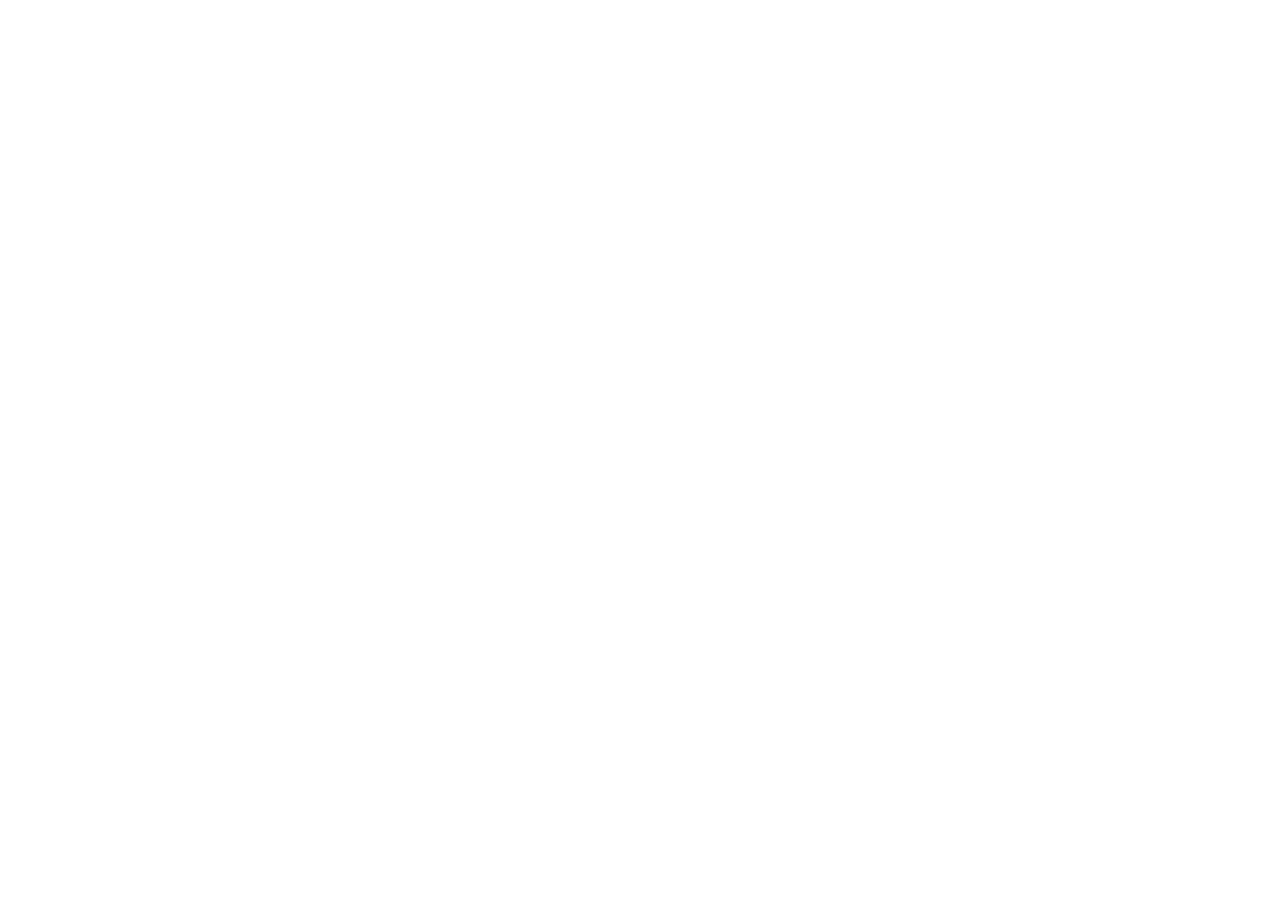
==== index.html @ 20df4575 "Bootstrap" ====
<!DOCTYPE html>
<html lang="en">

<head>
    <meta charset="UTF-8">
    <meta http-equiv="X-UA-Compatible" content="IE=edge">
    <meta name="viewport" content="width=device-width, initial-scale=1.0">
    <title>Dsmovie</title>
    <link rel="stylesheet" href="externo.css" />
    <!-- CSS only -->
    <link href="https://cdn.jsdelivr.net/npm/bootstrap@5.1.3/dist/css/bootstrap.min.css" rel="stylesheet"
        integrity="sha384-1BmE4kWBq78iYhFldvKuhfTAU6auU8tT94WrHftjDbrCEXSU1oBoqyl2QvZ6jIW3" crossorigin="anonymous">
</head>

<body>


</body>

</html>
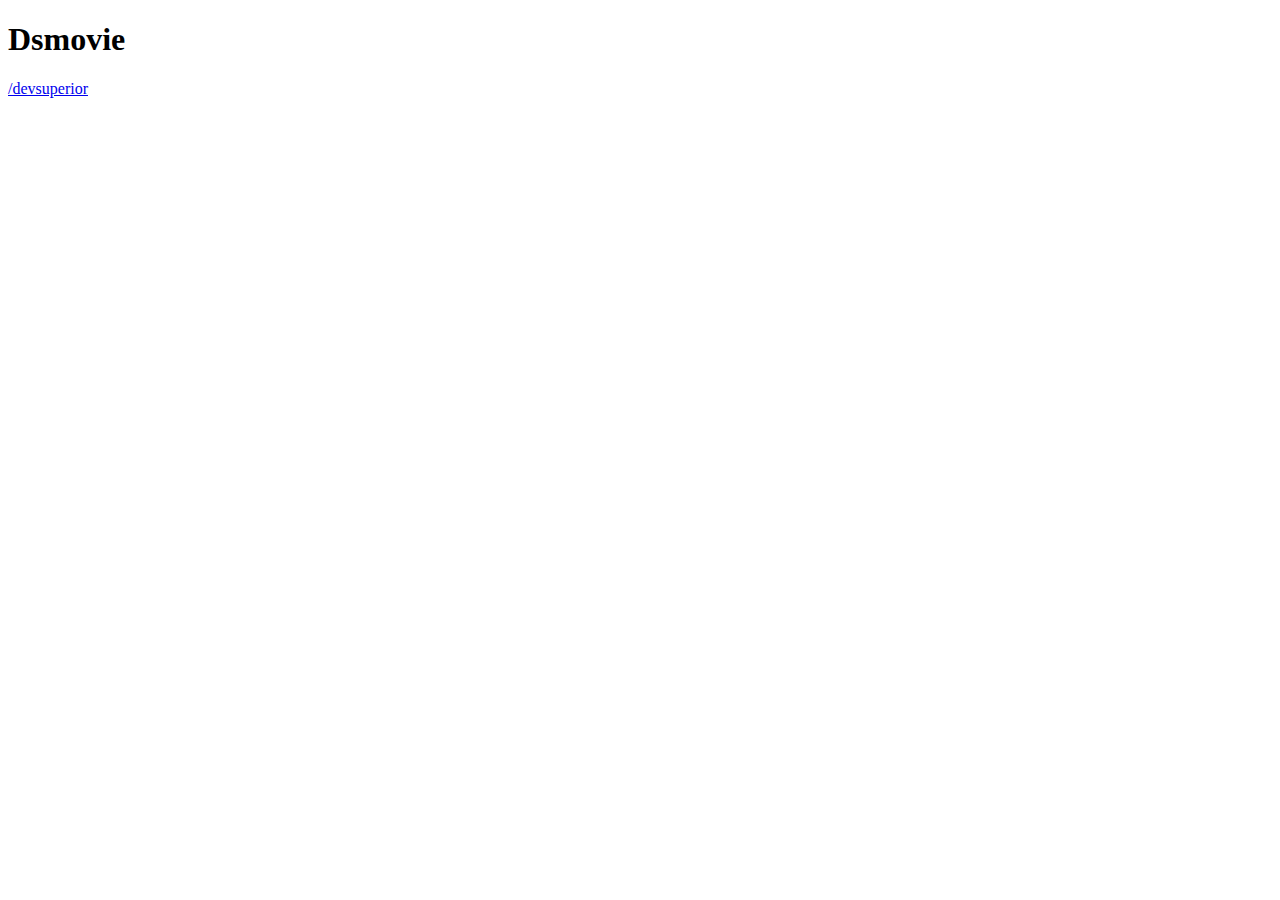
==== commit 39619ded: "Barra Superior PARTE 1" ====
--- a/index.html
+++ b/index.html
@@ -13,7 +13,12 @@
 </head>
 
 <body>
-
+<header>
+    <nav class="container">
+        <h1>Dsmovie</h1>
+        <a href="https://github.com/devsuperior">/devsuperior</a>
+    </nav>
+</header>
 
 </body>
 
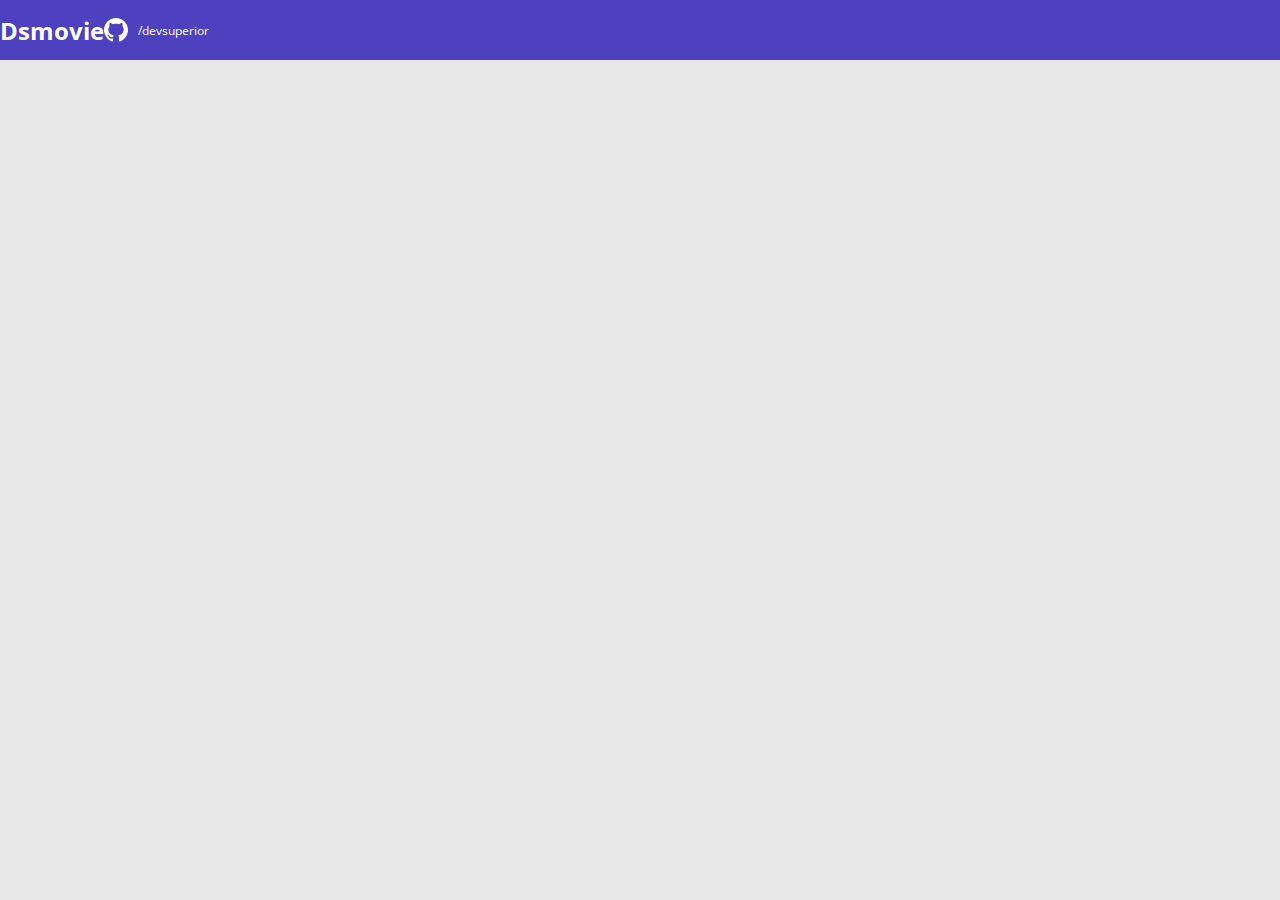
==== commit bfd6fcb5: "Barra superior PARTE 2" ====
--- a/index.html
+++ b/index.html
@@ -1,25 +1,29 @@
 <!DOCTYPE html>
 <html lang="en">
+    <head>
+        <meta charset="UTF-8" />
+        <meta http-equiv="X-UA-Compatible" content="IE=edge" />
+        <meta name="viewport" content="width=device-width, initial-scale=1.0" />
+        <title>Dsmovie</title>
+        <link rel="stylesheet" href="estilo.css" />
+        <!-- CSS only -->
+        <link
+            href="https://cdn.jsdelivr.net/npm/bootstrap@5.1.3/dist/css/bootstrap.min.css"
+            rel="stylesheet"
+            integrity="sha384-1BmE4kWBq78iYhFldvKuhfTAU6auU8tT94WrHftjDbrCEXSU1oBoqyl2QvZ6jIW3"
+            crossorigin="anonymous"
+        />
+    </head>
 
-<head>
-    <meta charset="UTF-8">
-    <meta http-equiv="X-UA-Compatible" content="IE=edge">
-    <meta name="viewport" content="width=device-width, initial-scale=1.0">
-    <title>Dsmovie</title>
-    <link rel="stylesheet" href="externo.css" />
-    <!-- CSS only -->
-    <link href="https://cdn.jsdelivr.net/npm/bootstrap@5.1.3/dist/css/bootstrap.min.css" rel="stylesheet"
-        integrity="sha384-1BmE4kWBq78iYhFldvKuhfTAU6auU8tT94WrHftjDbrCEXSU1oBoqyl2QvZ6jIW3" crossorigin="anonymous">
-</head>
-
-<body>
-<header>
-    <nav class="container">
-        <h1>Dsmovie</h1>
-        <a href="https://github.com/devsuperior">/devsuperior</a>
-    </nav>
-</header>
-
-</body>
-
-</html>+    <body>
+        <header>
+            <nav class="container">
+                <h1>Dsmovie</h1>
+                <div class="dsmovie-contact-container">
+                    <img src="img/github.svg" alt="Github"/>
+                    <a href="https://github.com/devsuperior">/devsuperior</a>
+                </div>
+            </nav>
+        </header>
+    </body>
+</html>
--- a/estilo.css
+++ b/estilo.css
@@ -0,0 +1,60 @@
+@import url("https://fonts.googleapis.com/css2?family=Open+Sans:wght@400;700&display=swap");
+
+:root {
+    --color-primary: #4d41c0;
+    --bg-gray: #e8e8e8;
+    --white: #fff;
+}
+
+* {
+    margin: 0;
+    box-sizing: border-box;
+    font-family: "Open Sans", sans-serif;
+}
+
+h1,h2,h3,h4,h5,h6 {
+    margin: 0;
+}
+
+html,
+body {
+    background-color: var(--bg-gray);
+}
+
+header {
+    background-color: var(--color-primary);
+    color: var(--white);
+    height: 60px;
+    display: flex;
+    align-items: center;
+}
+
+nav {
+    display: flex;
+    align-items: center;
+    justify-content: space-between;
+}
+
+nav h1 {
+    font-size: 24px;
+    font-weight: 700;
+}
+
+nav a {
+    font-size: 12px;
+    font-weight: 400;
+}
+a,
+a:hover {
+    text-decoration: none;
+    color: unset;
+}
+
+.dsmovie-contact-container {
+    display: flex;
+    align-items: center;
+}
+
+.dsmovie-contact-container img {
+    margin-right: 10px;
+}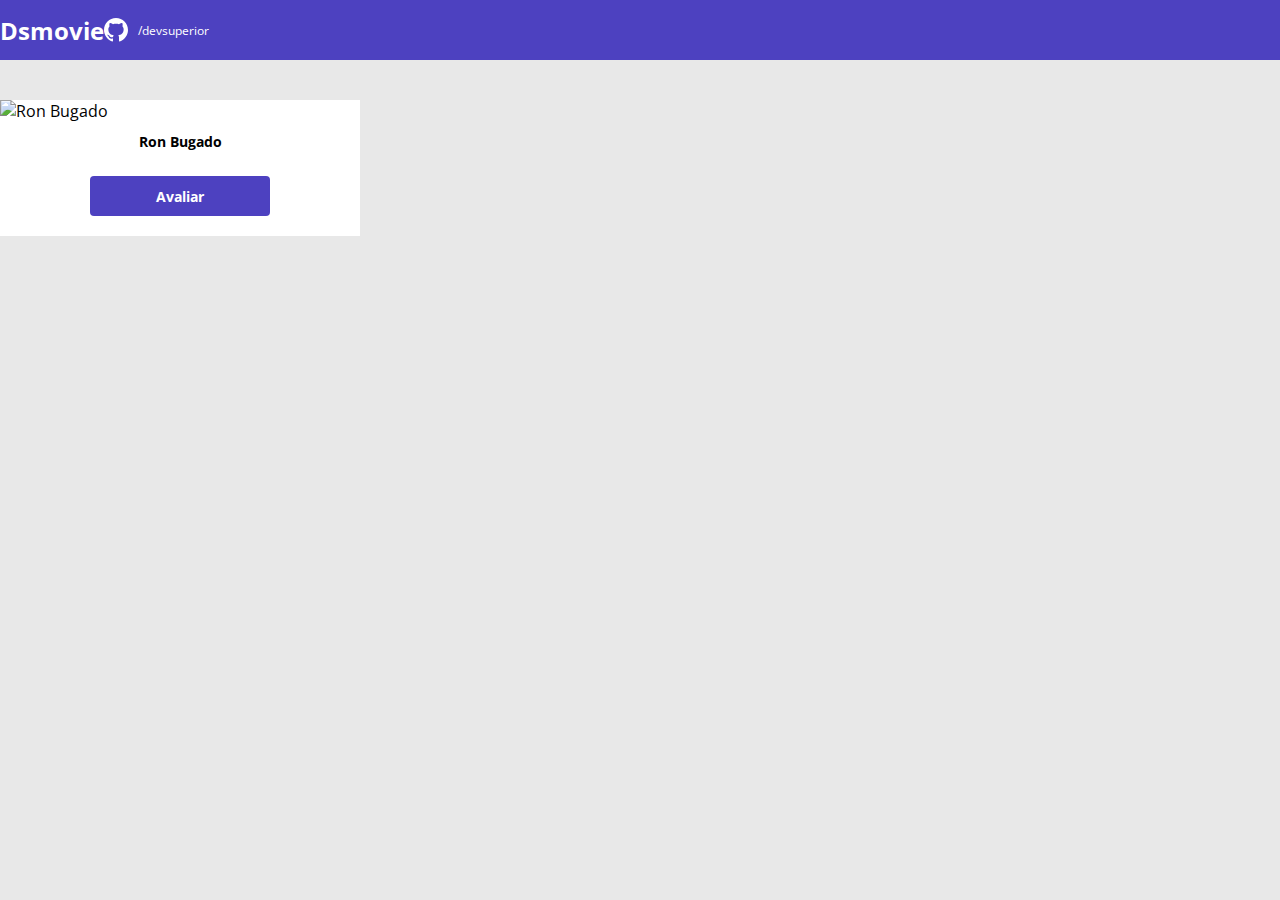
==== commit 8f1ae033: "Card de filme" ====
--- a/index.html
+++ b/index.html
@@ -20,10 +20,25 @@
             <nav class="container">
                 <h1>Dsmovie</h1>
                 <div class="dsmovie-contact-container">
-                    <img src="img/github.svg" alt="Github"/>
+                    <img src="img/github.svg" alt="Github" />
                     <a href="https://github.com/devsuperior">/devsuperior</a>
                 </div>
             </nav>
         </header>
+
+        <main>
+            <section id="dsmovie-card-list" class="container">
+                <div class="dsmovie-card">
+                    <img
+                        src="https://www.themoviedb.org/t/p/w533_and_h300_bestv2/sdL37sfUBth7mdkAolI83bXAl7L.jpg"
+                        alt="Ron Bugado"
+                    />
+                    <div class="dsmovie-card-description">
+                        <h3>Ron Bugado</h3>
+                        <a class="dsmovie-btn" href="form.html">Avaliar</a>
+                    </div>
+                </div>
+            </section>
+        </main>
     </body>
 </html>
--- a/estilo.css
+++ b/estilo.css
@@ -2,6 +2,7 @@
 
 :root {
     --color-primary: #4d41c0;
+    --text-gray: #4a4a4a;
     --bg-gray: #e8e8e8;
     --white: #fff;
 }
@@ -12,7 +13,12 @@
     font-family: "Open Sans", sans-serif;
 }
 
-h1,h2,h3,h4,h5,h6 {
+h1,
+h2,
+h3,
+h4,
+h5,
+h6 {
     margin: 0;
 }
 
@@ -57,4 +63,43 @@
 
 .dsmovie-contact-container img {
     margin-right: 10px;
+}
+
+#dsmovie-card-list {
+    padding: 40px 0;
+}
+
+.dsmovie-card {
+    width: 360px;
+    background-color: var(--white);
+}
+
+.dsmovie-card img {
+    width: 100%;
+}
+
+.dsmovie-card-description {
+    padding: 10px 0 20px 0;
+    display: flex;
+    flex-direction: column;
+    align-items: center;
+}
+
+.dsmovie-card-description h3 {
+    font-size: 14px;
+    font-weight: 700;
+    margin-bottom: 25px;
+}
+
+.dsmovie-btn, .dsmovie-btn:hover {
+    width: 180px;
+    height: 40px;
+    background-color: var(--color-primary);
+    color: var(--white);
+    font-size: 14px;
+    font-weight: 700;
+    display: flex;
+    align-items: center;
+    justify-content: center;
+    border-radius: 4px;
 }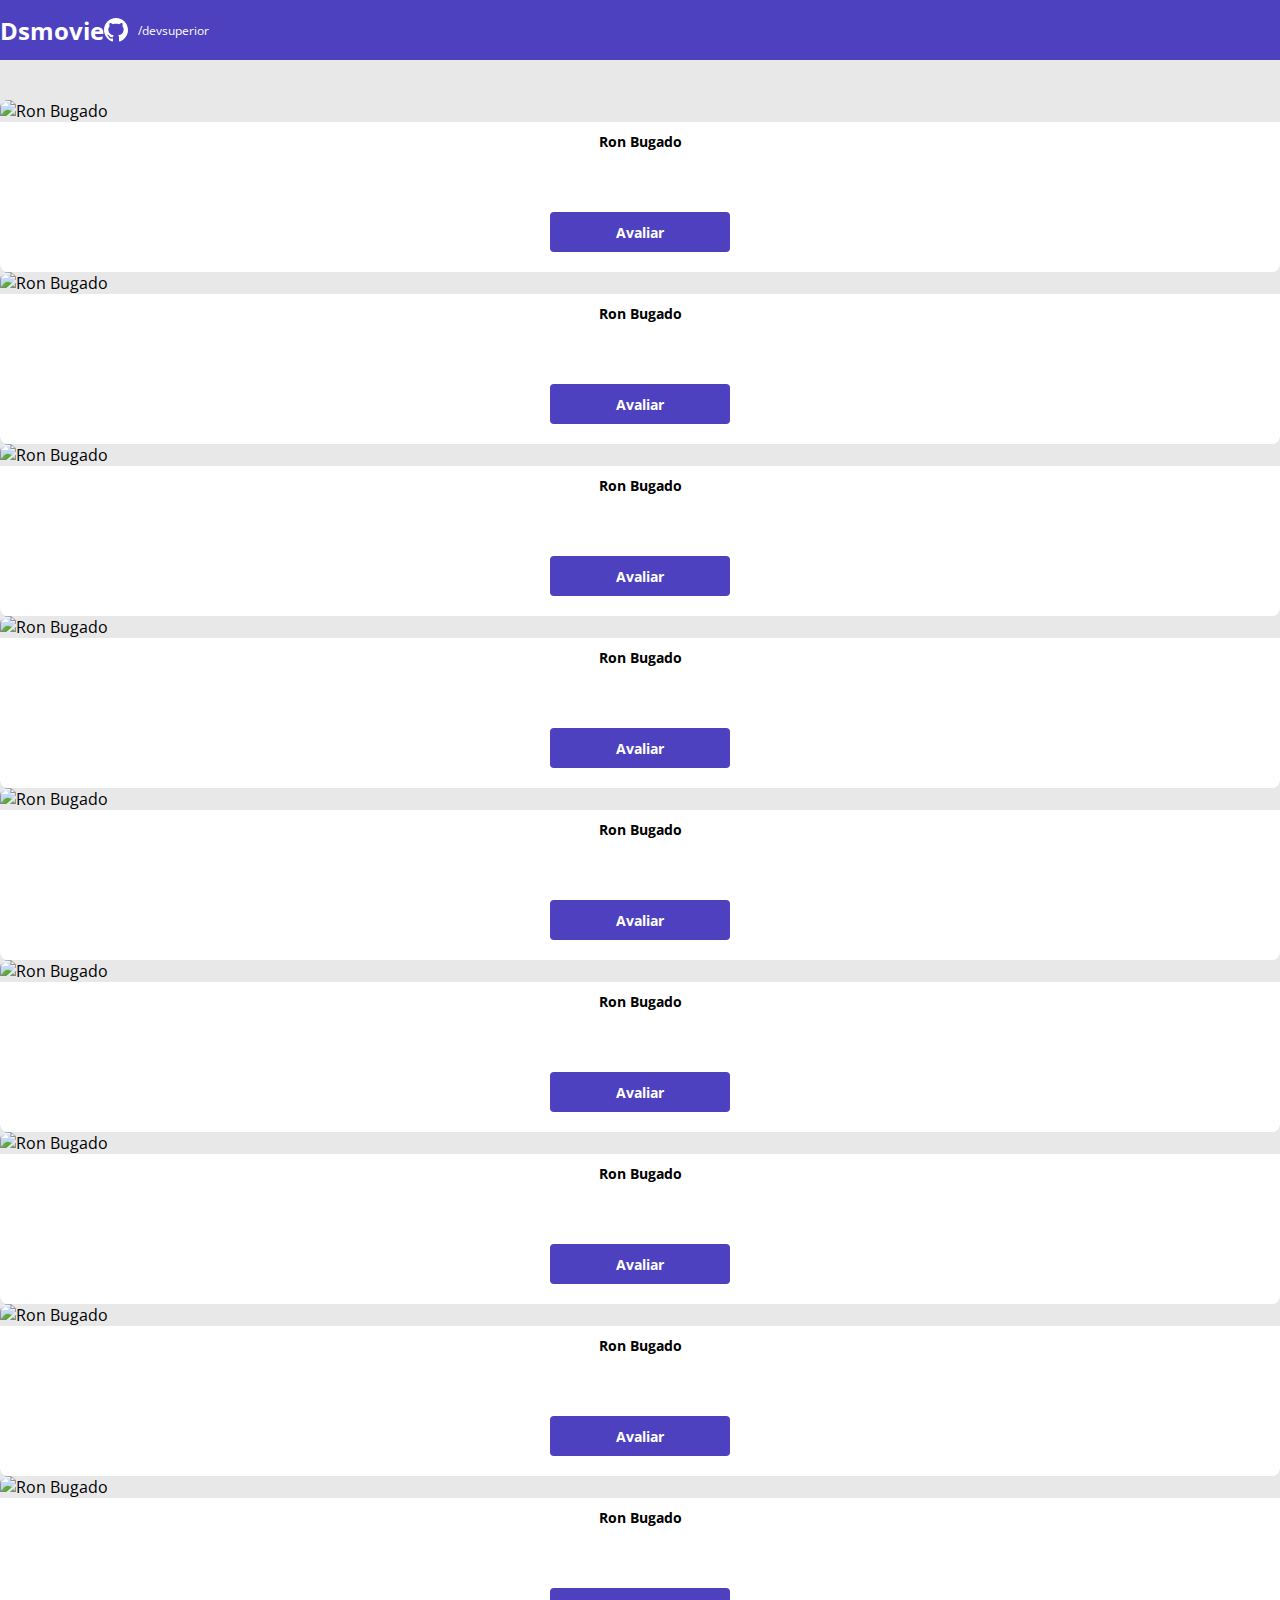
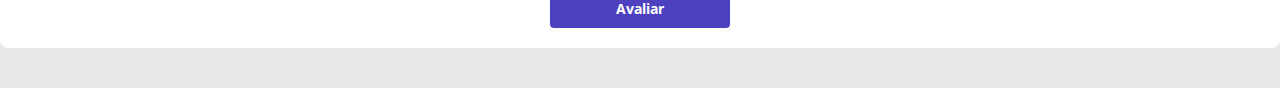
==== commit e13e3ecd: "Listagem de cards" ====
--- a/index.html
+++ b/index.html
@@ -28,14 +28,116 @@
 
         <main>
             <section id="dsmovie-card-list" class="container">
-                <div class="dsmovie-card">
-                    <img
-                        src="https://www.themoviedb.org/t/p/w533_and_h300_bestv2/sdL37sfUBth7mdkAolI83bXAl7L.jpg"
-                        alt="Ron Bugado"
-                    />
-                    <div class="dsmovie-card-description">
-                        <h3>Ron Bugado</h3>
-                        <a class="dsmovie-btn" href="form.html">Avaliar</a>
+                
+                <div class="row">
+
+                    <div class="col-sm-6 col-lg-4 col-xl-3 nb-3">
+                        <div class="dsmovie-card">
+                            <img
+                                src="https://www.themoviedb.org/t/p/w533_and_h300_bestv2/sdL37sfUBth7mdkAolI83bXAl7L.jpg"
+                                alt="Ron Bugado"
+                            />
+                            <div class="dsmovie-card-description">
+                                <h3>Ron Bugado</h3>
+                                <a class="dsmovie-btn" href="form.html">Avaliar</a>
+                            </div>
+                        </div>
+                    </div>
+                    <div class="col-sm-6 col-lg-4 col-xl-3 nb-3">
+                        <div class="dsmovie-card">
+                            <img
+                                src="https://www.themoviedb.org/t/p/w533_and_h300_bestv2/sdL37sfUBth7mdkAolI83bXAl7L.jpg"
+                                alt="Ron Bugado"
+                            />
+                            <div class="dsmovie-card-description">
+                                <h3>Ron Bugado</h3>
+                                <a class="dsmovie-btn" href="form.html">Avaliar</a>
+                            </div>
+                        </div>
+                    </div>
+                    <div class="col-sm-6 col-lg-4 col-xl-3 nb-3">
+                        <div class="dsmovie-card">
+                            <img
+                                src="https://www.themoviedb.org/t/p/w533_and_h300_bestv2/sdL37sfUBth7mdkAolI83bXAl7L.jpg"
+                                alt="Ron Bugado"
+                            />
+                            <div class="dsmovie-card-description">
+                                <h3>Ron Bugado</h3>
+                                <a class="dsmovie-btn" href="form.html">Avaliar</a>
+                            </div>
+                        </div>
+                    </div>
+                    <div class="col-sm-6 col-lg-4 col-xl-3 nb-3">
+                        <div class="dsmovie-card">
+                            <img
+                                src="https://www.themoviedb.org/t/p/w533_and_h300_bestv2/sdL37sfUBth7mdkAolI83bXAl7L.jpg"
+                                alt="Ron Bugado"
+                            />
+                            <div class="dsmovie-card-description">
+                                <h3>Ron Bugado</h3>
+                                <a class="dsmovie-btn" href="form.html">Avaliar</a>
+                            </div>
+                        </div>
+                    </div>
+                    <div class="col-sm-6 col-lg-4 col-xl-3 nb-3">
+                        <div class="dsmovie-card">
+                            <img
+                                src="https://www.themoviedb.org/t/p/w533_and_h300_bestv2/sdL37sfUBth7mdkAolI83bXAl7L.jpg"
+                                alt="Ron Bugado"
+                            />
+                            <div class="dsmovie-card-description">
+                                <h3>Ron Bugado</h3>
+                                <a class="dsmovie-btn" href="form.html">Avaliar</a>
+                            </div>
+                        </div>
+                    </div>
+                    <div class="col-sm-6 col-lg-4 col-xl-3 nb-3">
+                        <div class="dsmovie-card">
+                            <img
+                                src="https://www.themoviedb.org/t/p/w533_and_h300_bestv2/sdL37sfUBth7mdkAolI83bXAl7L.jpg"
+                                alt="Ron Bugado"
+                            />
+                            <div class="dsmovie-card-description">
+                                <h3>Ron Bugado</h3>
+                                <a class="dsmovie-btn" href="form.html">Avaliar</a>
+                            </div>
+                        </div>
+                    </div>
+                    <div class="col-sm-6 col-lg-4 col-xl-3 nb-3">
+                        <div class="dsmovie-card">
+                            <img
+                                src="https://www.themoviedb.org/t/p/w533_and_h300_bestv2/sdL37sfUBth7mdkAolI83bXAl7L.jpg"
+                                alt="Ron Bugado"
+                            />
+                            <div class="dsmovie-card-description">
+                                <h3>Ron Bugado</h3>
+                                <a class="dsmovie-btn" href="form.html">Avaliar</a>
+                            </div>
+                        </div>
+                    </div>
+                    <div class="col-sm-6 col-lg-4 col-xl-3 nb-3">
+                        <div class="dsmovie-card">
+                            <img
+                                src="https://www.themoviedb.org/t/p/w533_and_h300_bestv2/sdL37sfUBth7mdkAolI83bXAl7L.jpg"
+                                alt="Ron Bugado"
+                            />
+                            <div class="dsmovie-card-description">
+                                <h3>Ron Bugado</h3>
+                                <a class="dsmovie-btn" href="form.html">Avaliar</a>
+                            </div>
+                        </div>
+                    </div>
+                    <div class="col-sm-6 col-lg-4 col-xl-3 nb-3">
+                        <div class="dsmovie-card">
+                            <img
+                                src="https://www.themoviedb.org/t/p/w533_and_h300_bestv2/sdL37sfUBth7mdkAolI83bXAl7L.jpg"
+                                alt="Ron Bugado"
+                            />
+                            <div class="dsmovie-card-description">
+                                <h3>Ron Bugado</h3>
+                                <a class="dsmovie-btn" href="form.html">Avaliar</a>
+                            </div>
+                        </div>
                     </div>
                 </div>
             </section>
--- a/estilo.css
+++ b/estilo.css
@@ -70,25 +70,30 @@
 }
 
 .dsmovie-card {
-    width: 360px;
-    background-color: var(--white);
+    width: 100%;
 }
 
 .dsmovie-card img {
     width: 100%;
+    border-radius: 8px 8px 0 0;
 }
 
 .dsmovie-card-description {
-    padding: 10px 0 20px 0;
+    background-color: var(--white);
+    padding: 10px 20px 20px 20px;
     display: flex;
     flex-direction: column;
     align-items: center;
+    justify-content: space-between;
+    border-radius: 0 0 8px 8px;
+    min-height: 150px;
 }
 
 .dsmovie-card-description h3 {
     font-size: 14px;
     font-weight: 700;
     margin-bottom: 25px;
+    text-align: center;
 }
 
 .dsmovie-btn, .dsmovie-btn:hover {
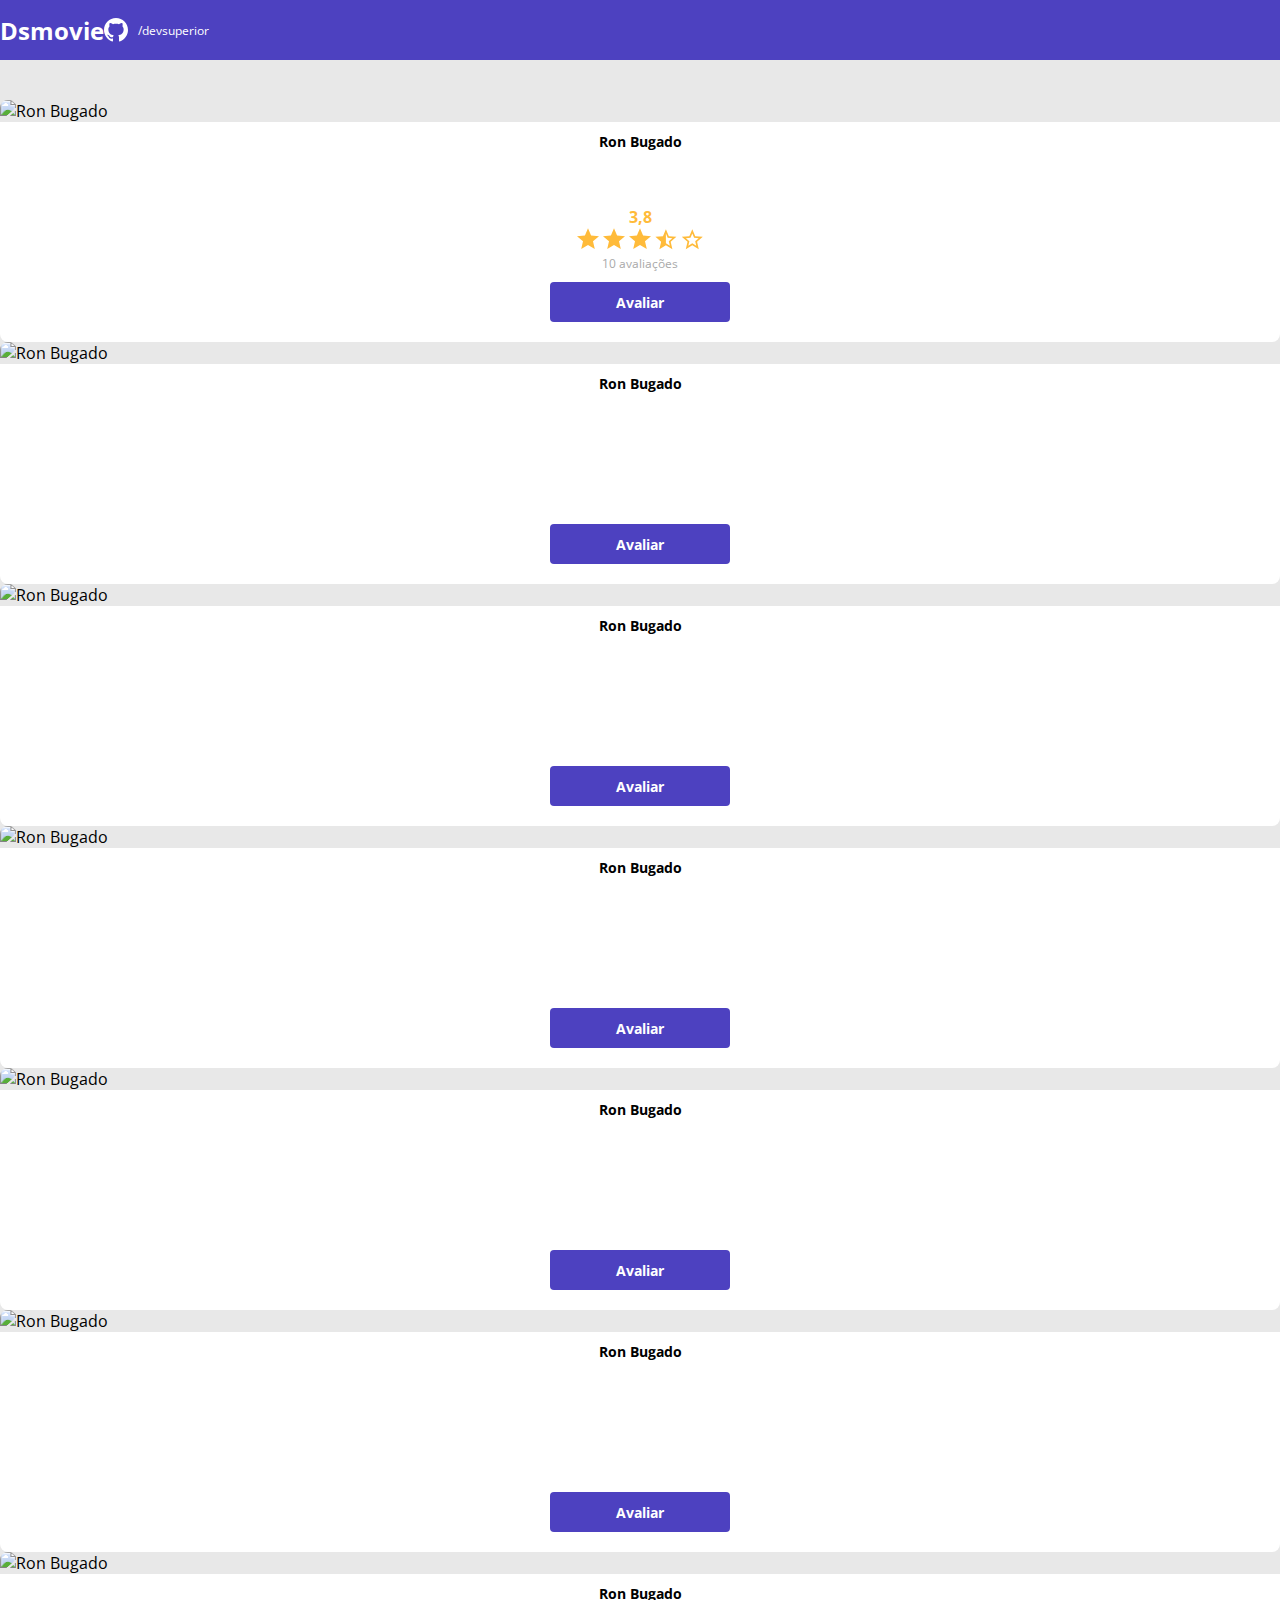
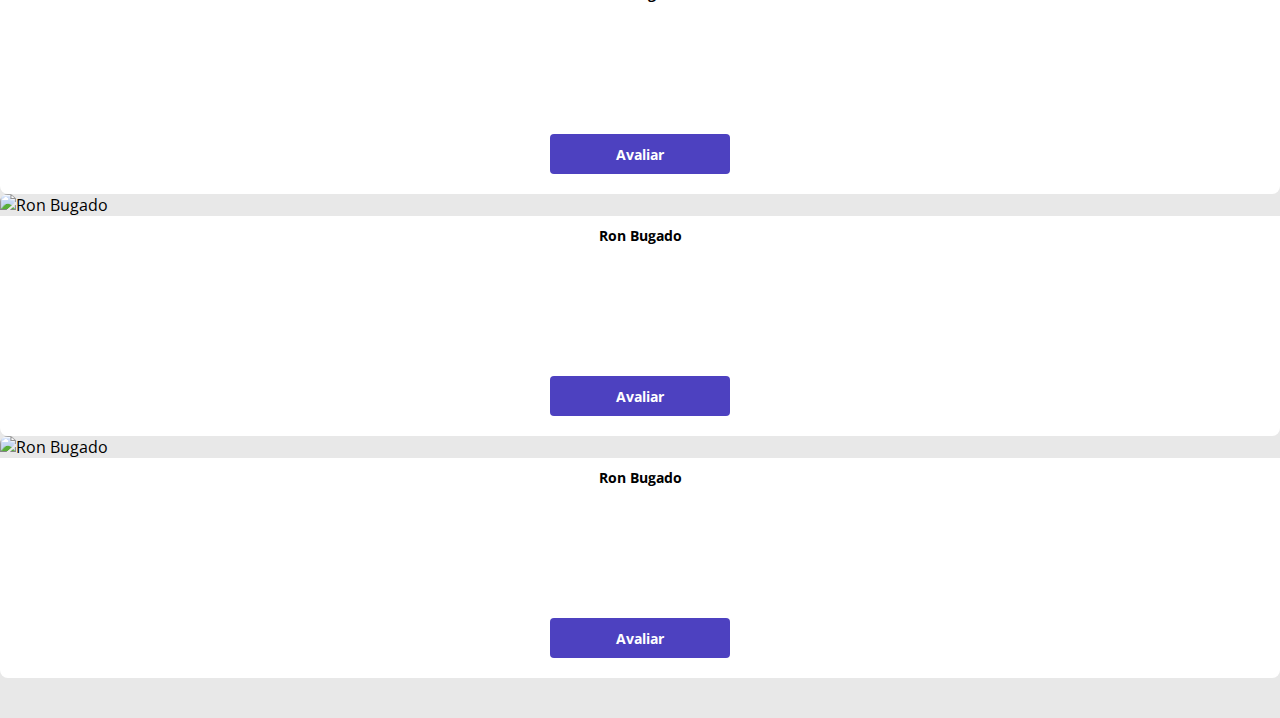
==== commit aa3ca403: "Avaliação com estrelas" ====
--- a/index.html
+++ b/index.html
@@ -28,9 +28,7 @@
 
         <main>
             <section id="dsmovie-card-list" class="container">
-                
                 <div class="row">
-
                     <div class="col-sm-6 col-lg-4 col-xl-3 nb-3">
                         <div class="dsmovie-card">
                             <img
@@ -39,7 +37,20 @@
                             />
                             <div class="dsmovie-card-description">
                                 <h3>Ron Bugado</h3>
-                                <a class="dsmovie-btn" href="form.html">Avaliar</a>
+                                <div class="dsmovie-card-description-bottom">
+                                    <h4>3,8</h4>
+                                    <div>
+                                        <img src="img/star-full.svg" alt="star">
+                                        <img src="img/star-full.svg" alt="star">
+                                        <img src="img/star-full.svg" alt="star">
+                                        <img src="img/star-half.svg" alt="star">
+                                        <img src="img/star-empty.svg" alt="star">
+                                    </div>
+                                    <p>10 avaliações</p>
+                                    <a class="dsmovie-btn" href="form.html"
+                                        >Avaliar</a
+                                    >
+                                </div>
                             </div>
                         </div>
                     </div>
@@ -51,7 +62,9 @@
                             />
                             <div class="dsmovie-card-description">
                                 <h3>Ron Bugado</h3>
-                                <a class="dsmovie-btn" href="form.html">Avaliar</a>
+                                <a class="dsmovie-btn" href="form.html"
+                                    >Avaliar</a
+                                >
                             </div>
                         </div>
                     </div>
@@ -63,7 +76,9 @@
                             />
                             <div class="dsmovie-card-description">
                                 <h3>Ron Bugado</h3>
-                                <a class="dsmovie-btn" href="form.html">Avaliar</a>
+                                <a class="dsmovie-btn" href="form.html"
+                                    >Avaliar</a
+                                >
                             </div>
                         </div>
                     </div>
@@ -75,7 +90,9 @@
                             />
                             <div class="dsmovie-card-description">
                                 <h3>Ron Bugado</h3>
-                                <a class="dsmovie-btn" href="form.html">Avaliar</a>
+                                <a class="dsmovie-btn" href="form.html"
+                                    >Avaliar</a
+                                >
                             </div>
                         </div>
                     </div>
@@ -87,7 +104,9 @@
                             />
                             <div class="dsmovie-card-description">
                                 <h3>Ron Bugado</h3>
-                                <a class="dsmovie-btn" href="form.html">Avaliar</a>
+                                <a class="dsmovie-btn" href="form.html"
+                                    >Avaliar</a
+                                >
                             </div>
                         </div>
                     </div>
@@ -99,7 +118,9 @@
                             />
                             <div class="dsmovie-card-description">
                                 <h3>Ron Bugado</h3>
-                                <a class="dsmovie-btn" href="form.html">Avaliar</a>
+                                <a class="dsmovie-btn" href="form.html"
+                                    >Avaliar</a
+                                >
                             </div>
                         </div>
                     </div>
@@ -111,7 +132,9 @@
                             />
                             <div class="dsmovie-card-description">
                                 <h3>Ron Bugado</h3>
-                                <a class="dsmovie-btn" href="form.html">Avaliar</a>
+                                <a class="dsmovie-btn" href="form.html"
+                                    >Avaliar</a
+                                >
                             </div>
                         </div>
                     </div>
@@ -123,7 +146,9 @@
                             />
                             <div class="dsmovie-card-description">
                                 <h3>Ron Bugado</h3>
-                                <a class="dsmovie-btn" href="form.html">Avaliar</a>
+                                <a class="dsmovie-btn" href="form.html"
+                                    >Avaliar</a
+                                >
                             </div>
                         </div>
                     </div>
@@ -135,7 +160,9 @@
                             />
                             <div class="dsmovie-card-description">
                                 <h3>Ron Bugado</h3>
-                                <a class="dsmovie-btn" href="form.html">Avaliar</a>
+                                <a class="dsmovie-btn" href="form.html"
+                                    >Avaliar</a
+                                >
                             </div>
                         </div>
                     </div>
--- a/estilo.css
+++ b/estilo.css
@@ -5,6 +5,8 @@
     --text-gray: #4a4a4a;
     --bg-gray: #e8e8e8;
     --white: #fff;
+    --text-light-gray:#aaa;
+    --star-yellow: #FFBB3A
 }
 
 * {
@@ -50,6 +52,7 @@
     font-size: 12px;
     font-weight: 400;
 }
+
 a,
 a:hover {
     text-decoration: none;
@@ -86,7 +89,7 @@
     align-items: center;
     justify-content: space-between;
     border-radius: 0 0 8px 8px;
-    min-height: 150px;
+    height: 220px;
 }
 
 .dsmovie-card-description h3 {
@@ -94,6 +97,29 @@
     font-weight: 700;
     margin-bottom: 25px;
     text-align: center;
+}
+
+.dsmovie-card-description-bottom {
+    display: flex;
+    flex-direction: column;
+    align-items: center;
+}
+
+.dsmovie-card-description-bottom h4 {
+    font-size: 16px;
+    font-weight:700;
+    color: var(--star-yellow);
+}
+
+.dsmovie-card-description-bottom img {
+    width: 22px;
+}
+
+.dsmovie-card-description-bottom p {
+    font-size: 12px;
+    font-weight: 400;
+    color: var(--text-light-gray);
+    margin-bottom: 10px;
 }
 
 .dsmovie-btn, .dsmovie-btn:hover {
@@ -107,4 +133,46 @@
     align-items: center;
     justify-content: center;
     border-radius: 4px;
+    border: 0;
+}
+
+.dsmovie-form-container {
+    padding: 40px 0;
+    max-width: 480px;
+}
+
+.dsmovie-form-description {
+    background-color: var(--white);
+    padding: 20px;
+    display: flex;
+    flex-direction: column;
+    align-items: center;
+    border-radius:  0 0 8px 8px;
+}
+
+.dsmovie-form {
+    width: 100%;
+}
+
+.dsmovie-form-description h3 {
+font: size 13px;
+font-weight: 700;
+margin-bottom: 20px;
+}
+
+.dsmovie-form-group {
+    margin-bottom: 20px;
+}
+
+.dsmovie-form-group label {
+    font-size: 12px;
+    color: var(--text-light-gray);
+}
+
+.dsmovie-form-btn-container {
+height: 100px;
+display: flex;
+flex-direction: column;
+align-items: center;
+justify-content: space-between;
 }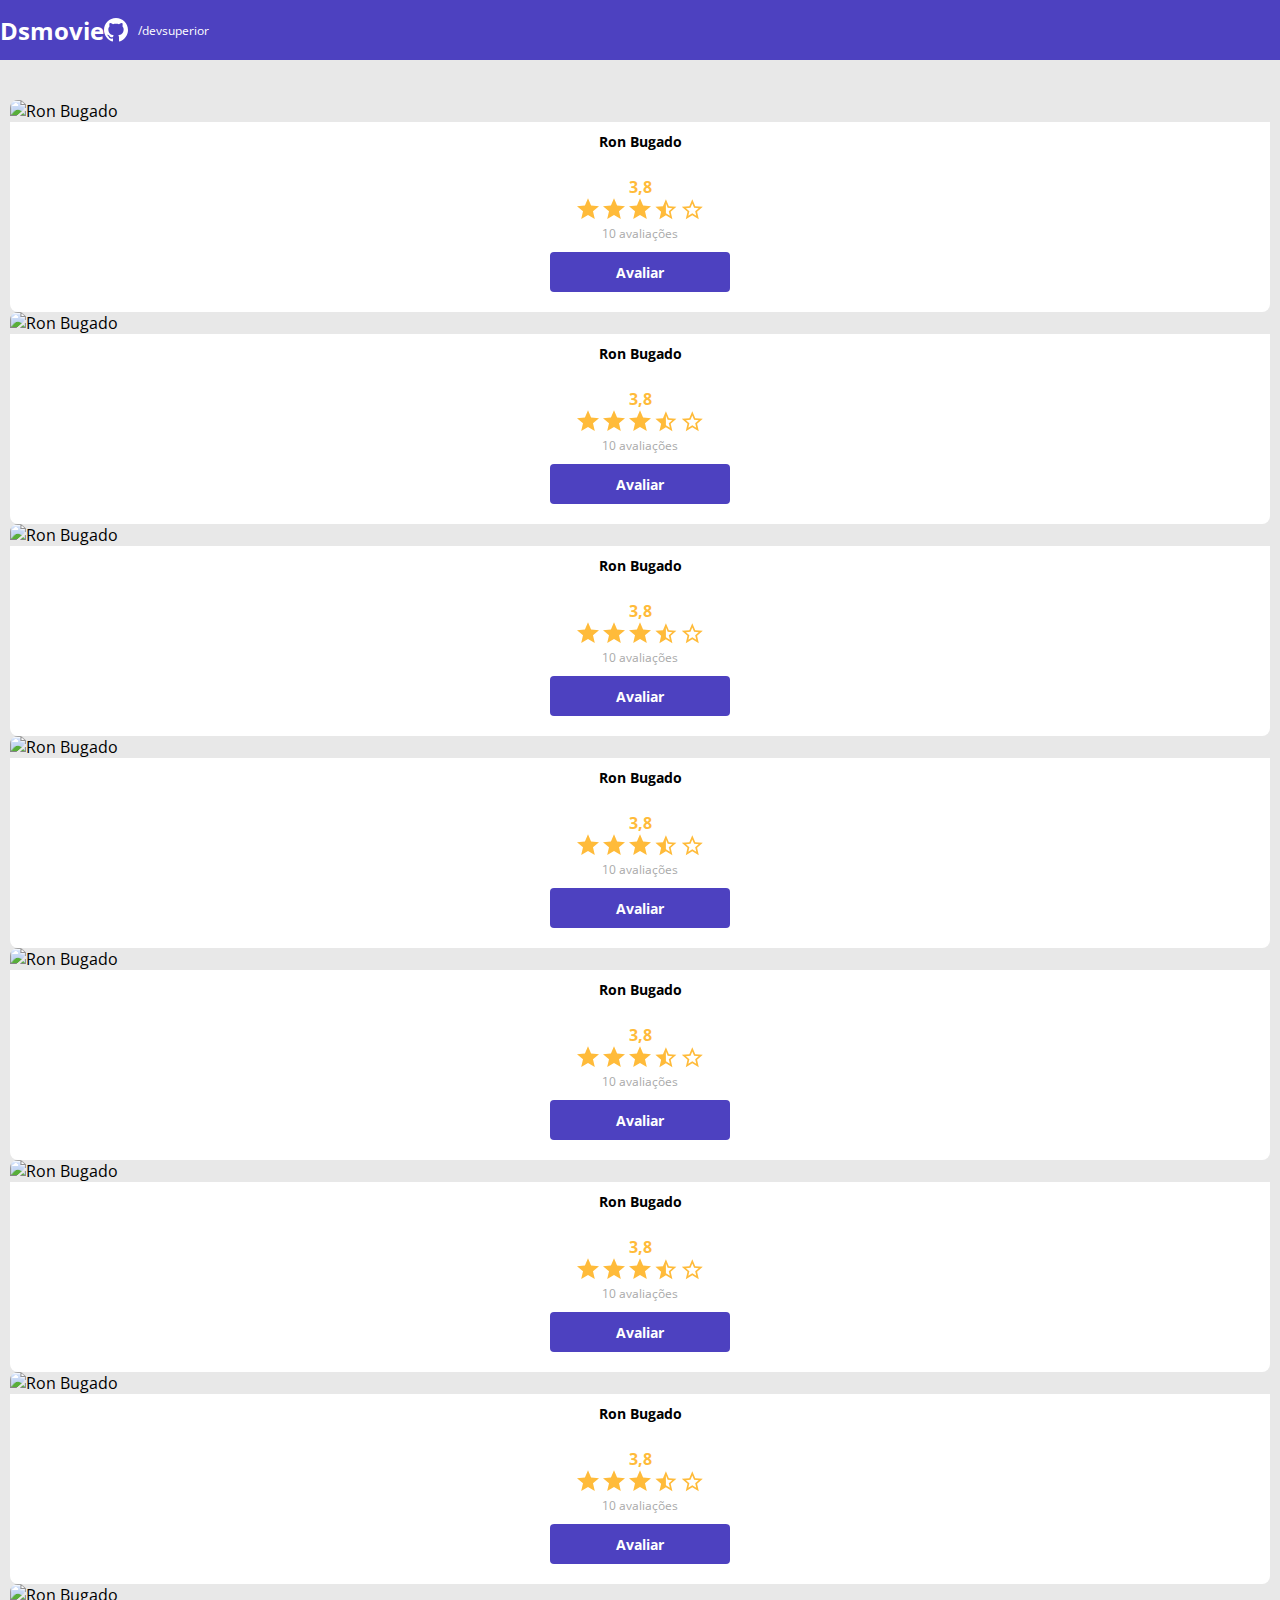
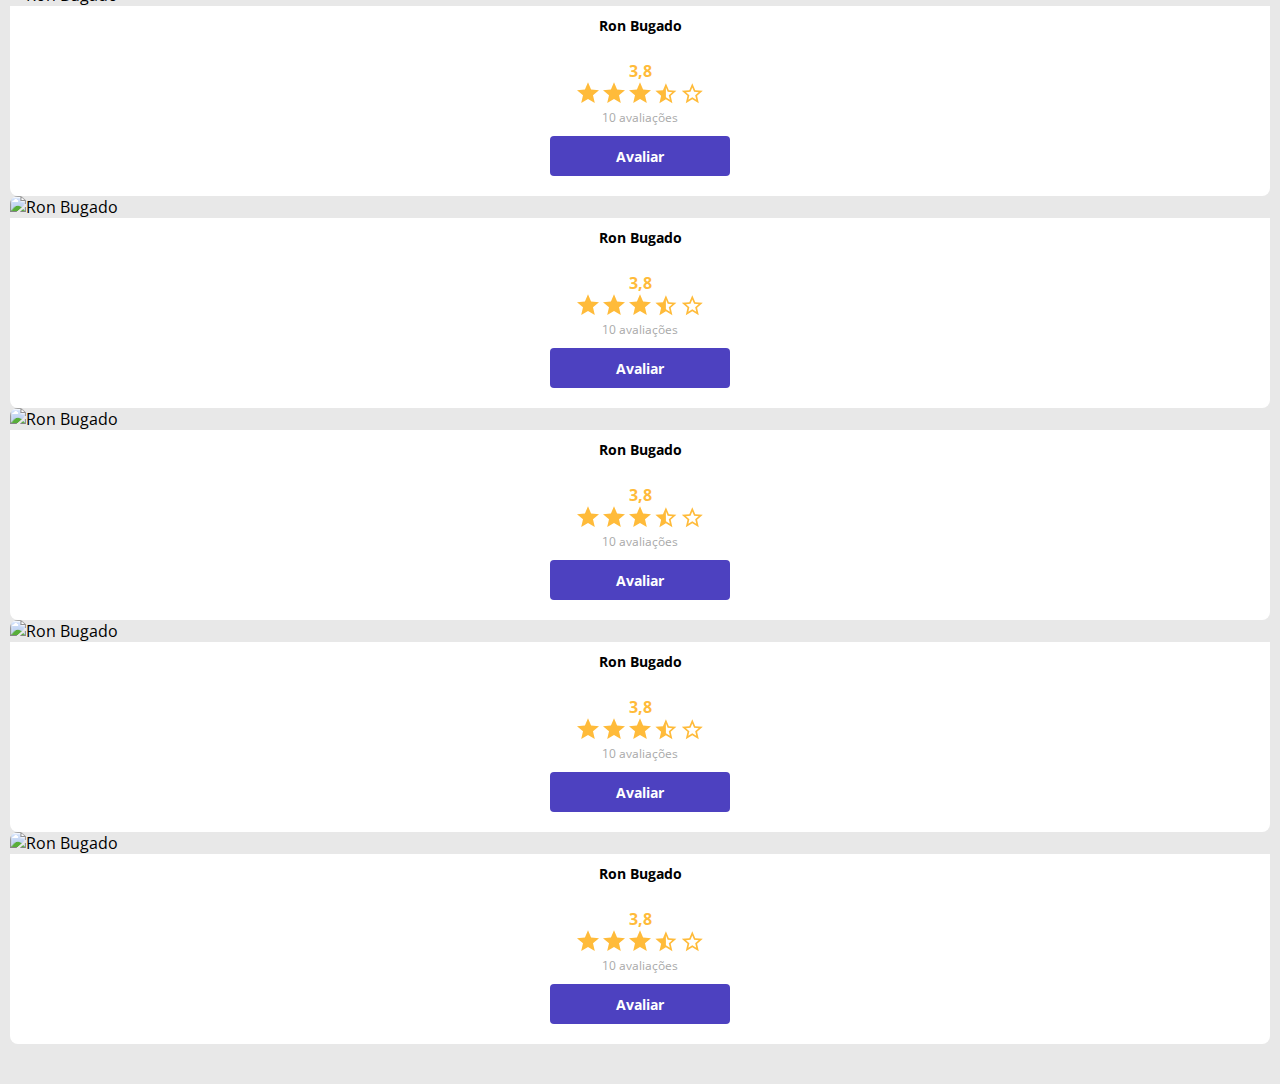
==== commit 0f558079: "Polimento da listagem" ====
--- a/index.html
+++ b/index.html
@@ -62,107 +62,260 @@
                             />
                             <div class="dsmovie-card-description">
                                 <h3>Ron Bugado</h3>
-                                <a class="dsmovie-btn" href="form.html"
-                                    >Avaliar</a
-                                >
-                            </div>
-                        </div>
-                    </div>
-                    <div class="col-sm-6 col-lg-4 col-xl-3 nb-3">
-                        <div class="dsmovie-card">
-                            <img
-                                src="https://www.themoviedb.org/t/p/w533_and_h300_bestv2/sdL37sfUBth7mdkAolI83bXAl7L.jpg"
-                                alt="Ron Bugado"
-                            />
-                            <div class="dsmovie-card-description">
-                                <h3>Ron Bugado</h3>
-                                <a class="dsmovie-btn" href="form.html"
-                                    >Avaliar</a
-                                >
-                            </div>
-                        </div>
-                    </div>
-                    <div class="col-sm-6 col-lg-4 col-xl-3 nb-3">
-                        <div class="dsmovie-card">
-                            <img
-                                src="https://www.themoviedb.org/t/p/w533_and_h300_bestv2/sdL37sfUBth7mdkAolI83bXAl7L.jpg"
-                                alt="Ron Bugado"
-                            />
-                            <div class="dsmovie-card-description">
-                                <h3>Ron Bugado</h3>
-                                <a class="dsmovie-btn" href="form.html"
-                                    >Avaliar</a
-                                >
-                            </div>
-                        </div>
-                    </div>
-                    <div class="col-sm-6 col-lg-4 col-xl-3 nb-3">
-                        <div class="dsmovie-card">
-                            <img
-                                src="https://www.themoviedb.org/t/p/w533_and_h300_bestv2/sdL37sfUBth7mdkAolI83bXAl7L.jpg"
-                                alt="Ron Bugado"
-                            />
-                            <div class="dsmovie-card-description">
-                                <h3>Ron Bugado</h3>
-                                <a class="dsmovie-btn" href="form.html"
-                                    >Avaliar</a
-                                >
-                            </div>
-                        </div>
-                    </div>
-                    <div class="col-sm-6 col-lg-4 col-xl-3 nb-3">
-                        <div class="dsmovie-card">
-                            <img
-                                src="https://www.themoviedb.org/t/p/w533_and_h300_bestv2/sdL37sfUBth7mdkAolI83bXAl7L.jpg"
-                                alt="Ron Bugado"
-                            />
-                            <div class="dsmovie-card-description">
-                                <h3>Ron Bugado</h3>
-                                <a class="dsmovie-btn" href="form.html"
-                                    >Avaliar</a
-                                >
-                            </div>
-                        </div>
-                    </div>
-                    <div class="col-sm-6 col-lg-4 col-xl-3 nb-3">
-                        <div class="dsmovie-card">
-                            <img
-                                src="https://www.themoviedb.org/t/p/w533_and_h300_bestv2/sdL37sfUBth7mdkAolI83bXAl7L.jpg"
-                                alt="Ron Bugado"
-                            />
-                            <div class="dsmovie-card-description">
-                                <h3>Ron Bugado</h3>
-                                <a class="dsmovie-btn" href="form.html"
-                                    >Avaliar</a
-                                >
-                            </div>
-                        </div>
-                    </div>
-                    <div class="col-sm-6 col-lg-4 col-xl-3 nb-3">
-                        <div class="dsmovie-card">
-                            <img
-                                src="https://www.themoviedb.org/t/p/w533_and_h300_bestv2/sdL37sfUBth7mdkAolI83bXAl7L.jpg"
-                                alt="Ron Bugado"
-                            />
-                            <div class="dsmovie-card-description">
-                                <h3>Ron Bugado</h3>
-                                <a class="dsmovie-btn" href="form.html"
-                                    >Avaliar</a
-                                >
-                            </div>
-                        </div>
-                    </div>
-                    <div class="col-sm-6 col-lg-4 col-xl-3 nb-3">
-                        <div class="dsmovie-card">
-                            <img
-                                src="https://www.themoviedb.org/t/p/w533_and_h300_bestv2/sdL37sfUBth7mdkAolI83bXAl7L.jpg"
-                                alt="Ron Bugado"
-                            />
-                            <div class="dsmovie-card-description">
-                                <h3>Ron Bugado</h3>
-                                <a class="dsmovie-btn" href="form.html"
-                                    >Avaliar</a
-                                >
+                                <div class="dsmovie-card-description-bottom">
+                                    <h4>3,8</h4>
+                                    <div>
+                                        <img src="img/star-full.svg" alt="star">
+                                        <img src="img/star-full.svg" alt="star">
+                                        <img src="img/star-full.svg" alt="star">
+                                        <img src="img/star-half.svg" alt="star">
+                                        <img src="img/star-empty.svg" alt="star">
+                                    </div>
+                                    <p>10 avaliações</p>
+                                    <a class="dsmovie-btn" href="form.html"
+                                        >Avaliar</a
+                                    >
+                                </div>
+                            </div>
+                        </div>
+                    </div><div class="col-sm-6 col-lg-4 col-xl-3 nb-3">
+                        <div class="dsmovie-card">
+                            <img
+                                src="https://www.themoviedb.org/t/p/w533_and_h300_bestv2/sdL37sfUBth7mdkAolI83bXAl7L.jpg"
+                                alt="Ron Bugado"
+                            />
+                            <div class="dsmovie-card-description">
+                                <h3>Ron Bugado</h3>
+                                <div class="dsmovie-card-description-bottom">
+                                    <h4>3,8</h4>
+                                    <div>
+                                        <img src="img/star-full.svg" alt="star">
+                                        <img src="img/star-full.svg" alt="star">
+                                        <img src="img/star-full.svg" alt="star">
+                                        <img src="img/star-half.svg" alt="star">
+                                        <img src="img/star-empty.svg" alt="star">
+                                    </div>
+                                    <p>10 avaliações</p>
+                                    <a class="dsmovie-btn" href="form.html"
+                                        >Avaliar</a
+                                    >
+                                </div>
+                            </div>
+                        </div>
+                    </div><div class="col-sm-6 col-lg-4 col-xl-3 nb-3">
+                        <div class="dsmovie-card">
+                            <img
+                                src="https://www.themoviedb.org/t/p/w533_and_h300_bestv2/sdL37sfUBth7mdkAolI83bXAl7L.jpg"
+                                alt="Ron Bugado"
+                            />
+                            <div class="dsmovie-card-description">
+                                <h3>Ron Bugado</h3>
+                                <div class="dsmovie-card-description-bottom">
+                                    <h4>3,8</h4>
+                                    <div>
+                                        <img src="img/star-full.svg" alt="star">
+                                        <img src="img/star-full.svg" alt="star">
+                                        <img src="img/star-full.svg" alt="star">
+                                        <img src="img/star-half.svg" alt="star">
+                                        <img src="img/star-empty.svg" alt="star">
+                                    </div>
+                                    <p>10 avaliações</p>
+                                    <a class="dsmovie-btn" href="form.html"
+                                        >Avaliar</a
+                                    >
+                                </div>
+                            </div>
+                        </div>
+                    </div><div class="col-sm-6 col-lg-4 col-xl-3 nb-3">
+                        <div class="dsmovie-card">
+                            <img
+                                src="https://www.themoviedb.org/t/p/w533_and_h300_bestv2/sdL37sfUBth7mdkAolI83bXAl7L.jpg"
+                                alt="Ron Bugado"
+                            />
+                            <div class="dsmovie-card-description">
+                                <h3>Ron Bugado</h3>
+                                <div class="dsmovie-card-description-bottom">
+                                    <h4>3,8</h4>
+                                    <div>
+                                        <img src="img/star-full.svg" alt="star">
+                                        <img src="img/star-full.svg" alt="star">
+                                        <img src="img/star-full.svg" alt="star">
+                                        <img src="img/star-half.svg" alt="star">
+                                        <img src="img/star-empty.svg" alt="star">
+                                    </div>
+                                    <p>10 avaliações</p>
+                                    <a class="dsmovie-btn" href="form.html"
+                                        >Avaliar</a
+                                    >
+                                </div>
+                            </div>
+                        </div>
+                    </div><div class="col-sm-6 col-lg-4 col-xl-3 nb-3">
+                        <div class="dsmovie-card">
+                            <img
+                                src="https://www.themoviedb.org/t/p/w533_and_h300_bestv2/sdL37sfUBth7mdkAolI83bXAl7L.jpg"
+                                alt="Ron Bugado"
+                            />
+                            <div class="dsmovie-card-description">
+                                <h3>Ron Bugado</h3>
+                                <div class="dsmovie-card-description-bottom">
+                                    <h4>3,8</h4>
+                                    <div>
+                                        <img src="img/star-full.svg" alt="star">
+                                        <img src="img/star-full.svg" alt="star">
+                                        <img src="img/star-full.svg" alt="star">
+                                        <img src="img/star-half.svg" alt="star">
+                                        <img src="img/star-empty.svg" alt="star">
+                                    </div>
+                                    <p>10 avaliações</p>
+                                    <a class="dsmovie-btn" href="form.html"
+                                        >Avaliar</a
+                                    >
+                                </div>
+                            </div>
+                        </div>
+                    </div><div class="col-sm-6 col-lg-4 col-xl-3 nb-3">
+                        <div class="dsmovie-card">
+                            <img
+                                src="https://www.themoviedb.org/t/p/w533_and_h300_bestv2/sdL37sfUBth7mdkAolI83bXAl7L.jpg"
+                                alt="Ron Bugado"
+                            />
+                            <div class="dsmovie-card-description">
+                                <h3>Ron Bugado</h3>
+                                <div class="dsmovie-card-description-bottom">
+                                    <h4>3,8</h4>
+                                    <div>
+                                        <img src="img/star-full.svg" alt="star">
+                                        <img src="img/star-full.svg" alt="star">
+                                        <img src="img/star-full.svg" alt="star">
+                                        <img src="img/star-half.svg" alt="star">
+                                        <img src="img/star-empty.svg" alt="star">
+                                    </div>
+                                    <p>10 avaliações</p>
+                                    <a class="dsmovie-btn" href="form.html"
+                                        >Avaliar</a
+                                    >
+                                </div>
+                            </div>
+                        </div>
+                    </div><div class="col-sm-6 col-lg-4 col-xl-3 nb-3">
+                        <div class="dsmovie-card">
+                            <img
+                                src="https://www.themoviedb.org/t/p/w533_and_h300_bestv2/sdL37sfUBth7mdkAolI83bXAl7L.jpg"
+                                alt="Ron Bugado"
+                            />
+                            <div class="dsmovie-card-description">
+                                <h3>Ron Bugado</h3>
+                                <div class="dsmovie-card-description-bottom">
+                                    <h4>3,8</h4>
+                                    <div>
+                                        <img src="img/star-full.svg" alt="star">
+                                        <img src="img/star-full.svg" alt="star">
+                                        <img src="img/star-full.svg" alt="star">
+                                        <img src="img/star-half.svg" alt="star">
+                                        <img src="img/star-empty.svg" alt="star">
+                                    </div>
+                                    <p>10 avaliações</p>
+                                    <a class="dsmovie-btn" href="form.html"
+                                        >Avaliar</a
+                                    >
+                                </div>
+                            </div>
+                        </div>
+                    </div><div class="col-sm-6 col-lg-4 col-xl-3 nb-3">
+                        <div class="dsmovie-card">
+                            <img
+                                src="https://www.themoviedb.org/t/p/w533_and_h300_bestv2/sdL37sfUBth7mdkAolI83bXAl7L.jpg"
+                                alt="Ron Bugado"
+                            />
+                            <div class="dsmovie-card-description">
+                                <h3>Ron Bugado</h3>
+                                <div class="dsmovie-card-description-bottom">
+                                    <h4>3,8</h4>
+                                    <div>
+                                        <img src="img/star-full.svg" alt="star">
+                                        <img src="img/star-full.svg" alt="star">
+                                        <img src="img/star-full.svg" alt="star">
+                                        <img src="img/star-half.svg" alt="star">
+                                        <img src="img/star-empty.svg" alt="star">
+                                    </div>
+                                    <p>10 avaliações</p>
+                                    <a class="dsmovie-btn" href="form.html"
+                                        >Avaliar</a
+                                    >
+                                </div>
+                            </div>
+                        </div>
+                    </div><div class="col-sm-6 col-lg-4 col-xl-3 nb-3">
+                        <div class="dsmovie-card">
+                            <img
+                                src="https://www.themoviedb.org/t/p/w533_and_h300_bestv2/sdL37sfUBth7mdkAolI83bXAl7L.jpg"
+                                alt="Ron Bugado"
+                            />
+                            <div class="dsmovie-card-description">
+                                <h3>Ron Bugado</h3>
+                                <div class="dsmovie-card-description-bottom">
+                                    <h4>3,8</h4>
+                                    <div>
+                                        <img src="img/star-full.svg" alt="star">
+                                        <img src="img/star-full.svg" alt="star">
+                                        <img src="img/star-full.svg" alt="star">
+                                        <img src="img/star-half.svg" alt="star">
+                                        <img src="img/star-empty.svg" alt="star">
+                                    </div>
+                                    <p>10 avaliações</p>
+                                    <a class="dsmovie-btn" href="form.html"
+                                        >Avaliar</a
+                                    >
+                                </div>
+                            </div>
+                        </div>
+                    </div><div class="col-sm-6 col-lg-4 col-xl-3 nb-3">
+                        <div class="dsmovie-card">
+                            <img
+                                src="https://www.themoviedb.org/t/p/w533_and_h300_bestv2/sdL37sfUBth7mdkAolI83bXAl7L.jpg"
+                                alt="Ron Bugado"
+                            />
+                            <div class="dsmovie-card-description">
+                                <h3>Ron Bugado</h3>
+                                <div class="dsmovie-card-description-bottom">
+                                    <h4>3,8</h4>
+                                    <div>
+                                        <img src="img/star-full.svg" alt="star">
+                                        <img src="img/star-full.svg" alt="star">
+                                        <img src="img/star-full.svg" alt="star">
+                                        <img src="img/star-half.svg" alt="star">
+                                        <img src="img/star-empty.svg" alt="star">
+                                    </div>
+                                    <p>10 avaliações</p>
+                                    <a class="dsmovie-btn" href="form.html"
+                                        >Avaliar</a
+                                    >
+                                </div>
+                            </div>
+                        </div>
+                    </div><div class="col-sm-6 col-lg-4 col-xl-3 nb-3">
+                        <div class="dsmovie-card">
+                            <img
+                                src="https://www.themoviedb.org/t/p/w533_and_h300_bestv2/sdL37sfUBth7mdkAolI83bXAl7L.jpg"
+                                alt="Ron Bugado"
+                            />
+                            <div class="dsmovie-card-description">
+                                <h3>Ron Bugado</h3>
+                                <div class="dsmovie-card-description-bottom">
+                                    <h4>3,8</h4>
+                                    <div>
+                                        <img src="img/star-full.svg" alt="star">
+                                        <img src="img/star-full.svg" alt="star">
+                                        <img src="img/star-full.svg" alt="star">
+                                        <img src="img/star-half.svg" alt="star">
+                                        <img src="img/star-empty.svg" alt="star">
+                                    </div>
+                                    <p>10 avaliações</p>
+                                    <a class="dsmovie-btn" href="form.html"
+                                        >Avaliar</a
+                                    >
+                                </div>
                             </div>
                         </div>
                     </div>
--- a/estilo.css
+++ b/estilo.css
@@ -69,7 +69,7 @@
 }
 
 #dsmovie-card-list {
-    padding: 40px 0;
+    padding: 40px 10px;
 }
 
 .dsmovie-card {
@@ -89,13 +89,13 @@
     align-items: center;
     justify-content: space-between;
     border-radius: 0 0 8px 8px;
-    height: 220px;
+    height: 190px;
 }
 
 .dsmovie-card-description h3 {
     font-size: 14px;
     font-weight: 700;
-    margin-bottom: 25px;
+    margin-bottom: 10px;
     text-align: center;
 }
 
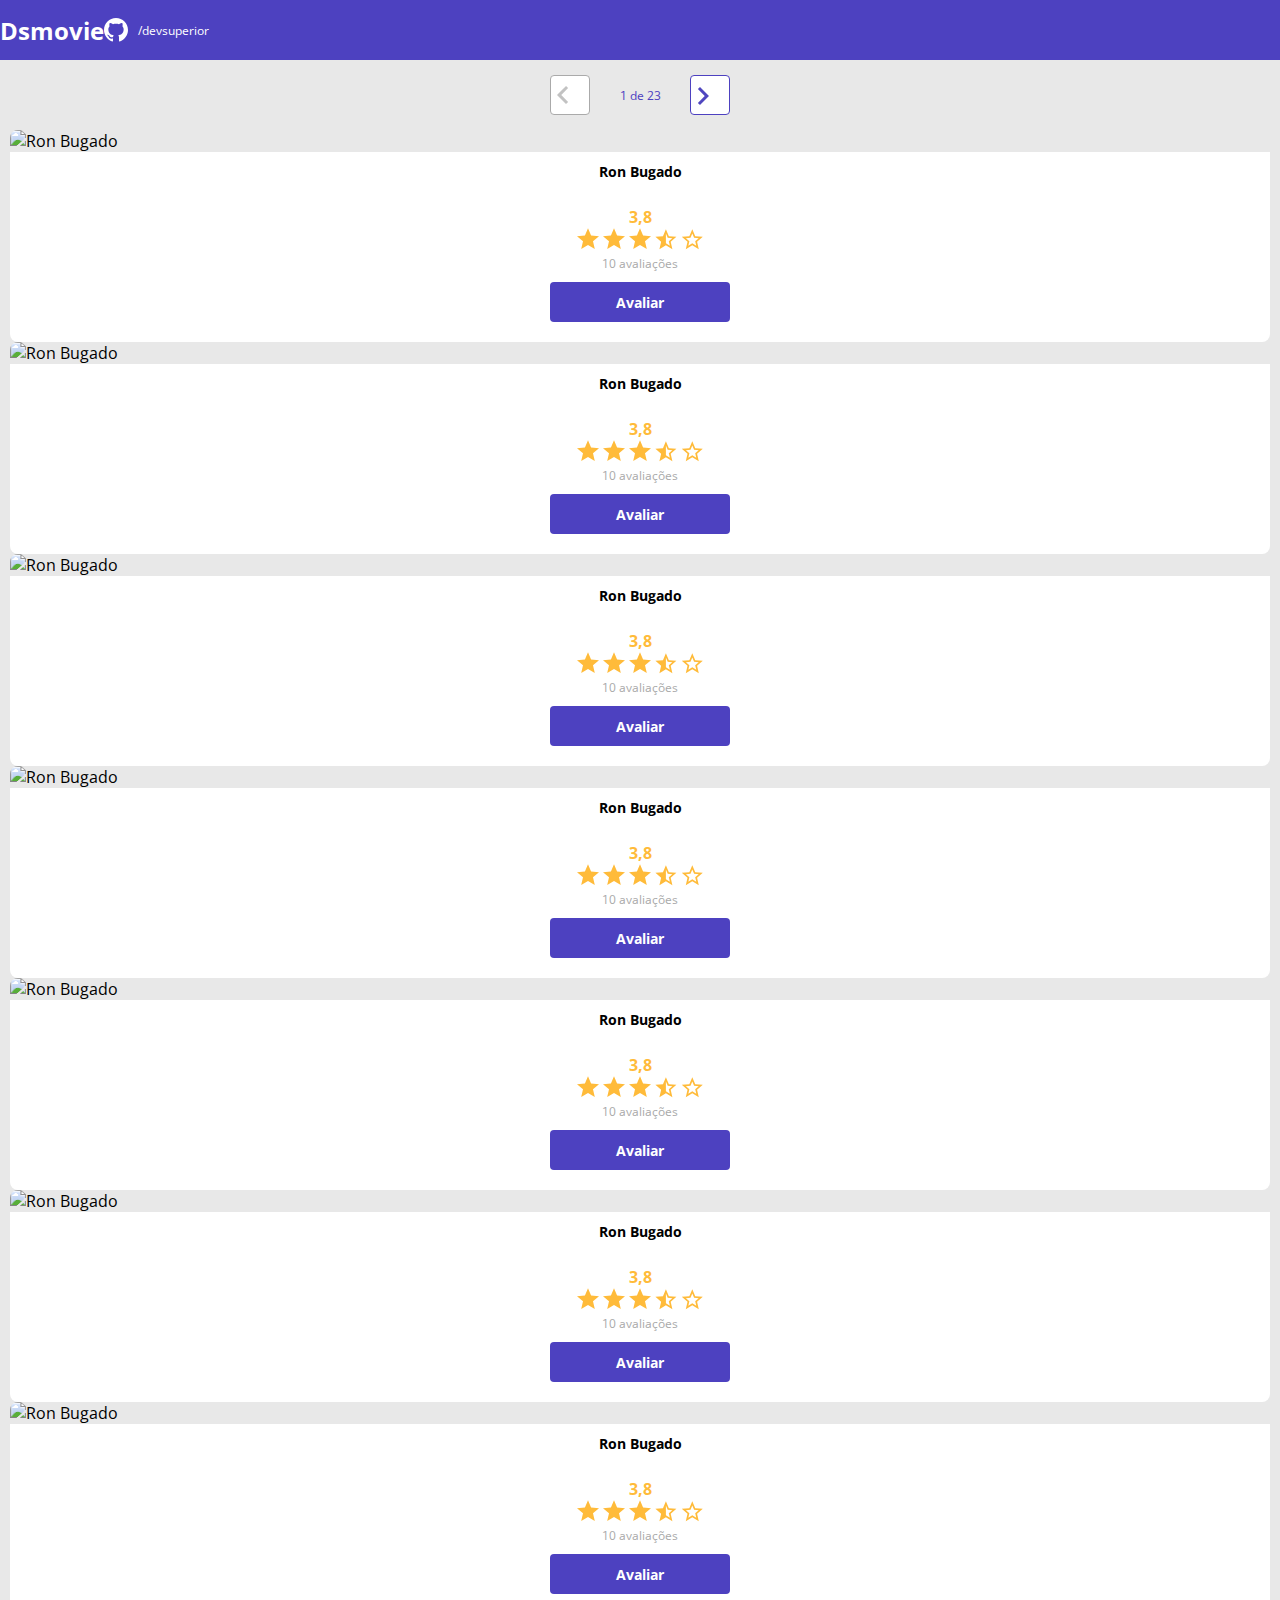
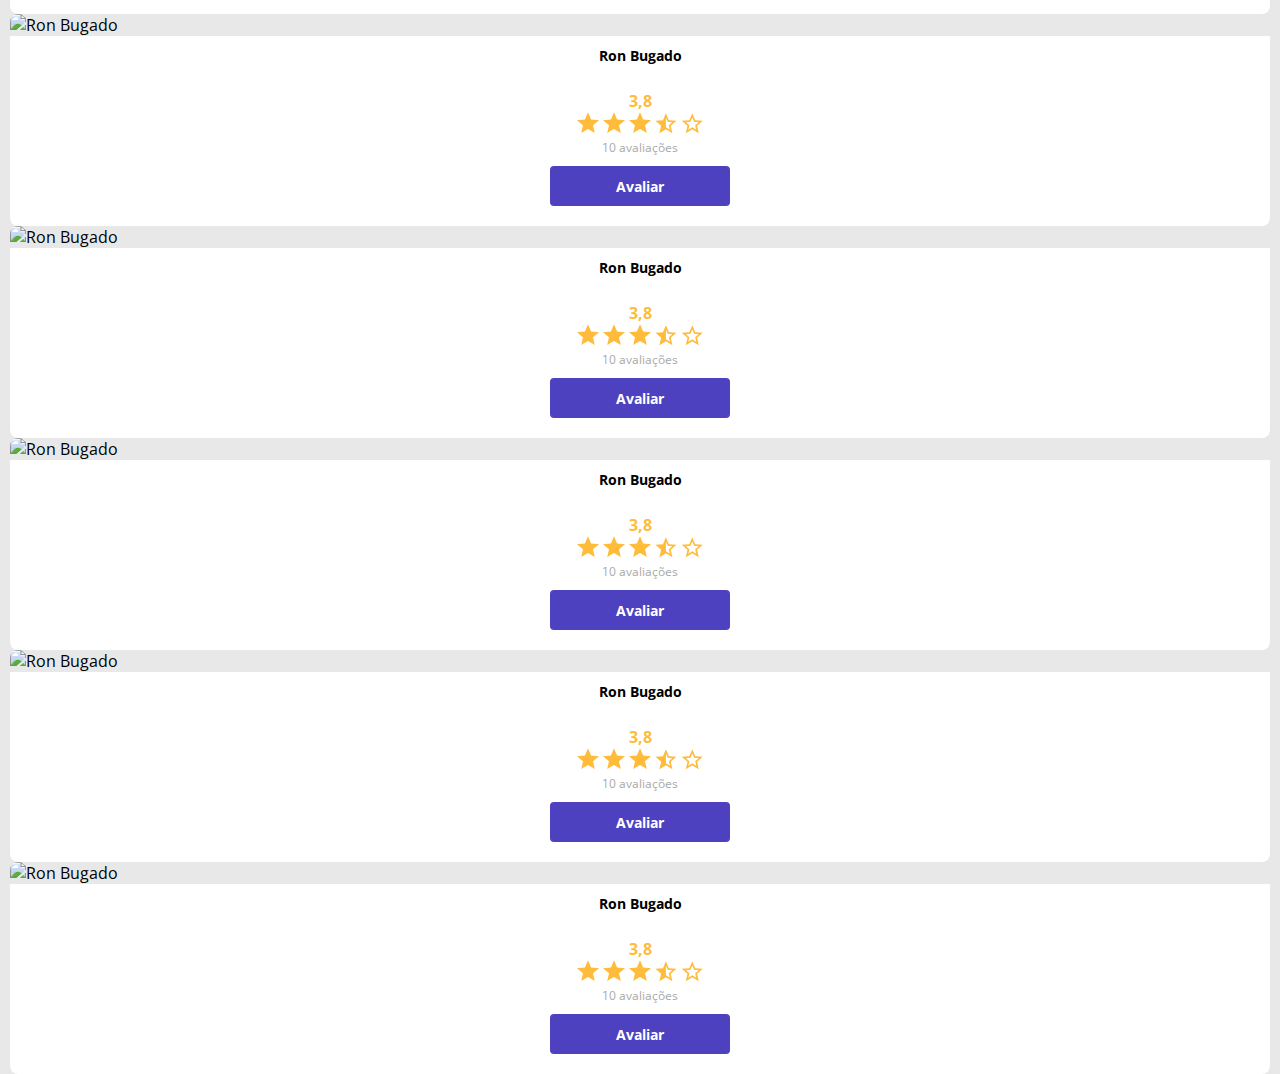
==== commit 421b659f: "Componente de paginação" ====
--- a/index.html
+++ b/index.html
@@ -28,6 +28,19 @@
 
         <main>
             <section id="dsmovie-card-list" class="container">
+
+                <div class="dsmovie-pagination-container">
+                    <div class="dsmovie-pagination-box">
+                        <button disabled>
+                            <img src="img/arrow.svg" alt="" />
+                        </button>
+                        <p>1 de 23</p>
+                        <button>
+                            <img class="dsmovie-flip-horizontal" src="img/arrow.svg" alt="" />
+                        </button>
+                    </div>
+                </div>
+
                 <div class="row">
                     <div class="col-sm-6 col-lg-4 col-xl-3 nb-3">
                         <div class="dsmovie-card">
@@ -40,276 +53,466 @@
                                 <div class="dsmovie-card-description-bottom">
                                     <h4>3,8</h4>
                                     <div>
-                                        <img src="img/star-full.svg" alt="star">
-                                        <img src="img/star-full.svg" alt="star">
-                                        <img src="img/star-full.svg" alt="star">
-                                        <img src="img/star-half.svg" alt="star">
-                                        <img src="img/star-empty.svg" alt="star">
-                                    </div>
-                                    <p>10 avaliações</p>
-                                    <a class="dsmovie-btn" href="form.html"
-                                        >Avaliar</a
-                                    >
-                                </div>
-                            </div>
-                        </div>
-                    </div>
-                    <div class="col-sm-6 col-lg-4 col-xl-3 nb-3">
-                        <div class="dsmovie-card">
-                            <img
-                                src="https://www.themoviedb.org/t/p/w533_and_h300_bestv2/sdL37sfUBth7mdkAolI83bXAl7L.jpg"
-                                alt="Ron Bugado"
-                            />
-                            <div class="dsmovie-card-description">
-                                <h3>Ron Bugado</h3>
-                                <div class="dsmovie-card-description-bottom">
-                                    <h4>3,8</h4>
-                                    <div>
-                                        <img src="img/star-full.svg" alt="star">
-                                        <img src="img/star-full.svg" alt="star">
-                                        <img src="img/star-full.svg" alt="star">
-                                        <img src="img/star-half.svg" alt="star">
-                                        <img src="img/star-empty.svg" alt="star">
-                                    </div>
-                                    <p>10 avaliações</p>
-                                    <a class="dsmovie-btn" href="form.html"
-                                        >Avaliar</a
-                                    >
-                                </div>
-                            </div>
-                        </div>
-                    </div><div class="col-sm-6 col-lg-4 col-xl-3 nb-3">
-                        <div class="dsmovie-card">
-                            <img
-                                src="https://www.themoviedb.org/t/p/w533_and_h300_bestv2/sdL37sfUBth7mdkAolI83bXAl7L.jpg"
-                                alt="Ron Bugado"
-                            />
-                            <div class="dsmovie-card-description">
-                                <h3>Ron Bugado</h3>
-                                <div class="dsmovie-card-description-bottom">
-                                    <h4>3,8</h4>
-                                    <div>
-                                        <img src="img/star-full.svg" alt="star">
-                                        <img src="img/star-full.svg" alt="star">
-                                        <img src="img/star-full.svg" alt="star">
-                                        <img src="img/star-half.svg" alt="star">
-                                        <img src="img/star-empty.svg" alt="star">
-                                    </div>
-                                    <p>10 avaliações</p>
-                                    <a class="dsmovie-btn" href="form.html"
-                                        >Avaliar</a
-                                    >
-                                </div>
-                            </div>
-                        </div>
-                    </div><div class="col-sm-6 col-lg-4 col-xl-3 nb-3">
-                        <div class="dsmovie-card">
-                            <img
-                                src="https://www.themoviedb.org/t/p/w533_and_h300_bestv2/sdL37sfUBth7mdkAolI83bXAl7L.jpg"
-                                alt="Ron Bugado"
-                            />
-                            <div class="dsmovie-card-description">
-                                <h3>Ron Bugado</h3>
-                                <div class="dsmovie-card-description-bottom">
-                                    <h4>3,8</h4>
-                                    <div>
-                                        <img src="img/star-full.svg" alt="star">
-                                        <img src="img/star-full.svg" alt="star">
-                                        <img src="img/star-full.svg" alt="star">
-                                        <img src="img/star-half.svg" alt="star">
-                                        <img src="img/star-empty.svg" alt="star">
-                                    </div>
-                                    <p>10 avaliações</p>
-                                    <a class="dsmovie-btn" href="form.html"
-                                        >Avaliar</a
-                                    >
-                                </div>
-                            </div>
-                        </div>
-                    </div><div class="col-sm-6 col-lg-4 col-xl-3 nb-3">
-                        <div class="dsmovie-card">
-                            <img
-                                src="https://www.themoviedb.org/t/p/w533_and_h300_bestv2/sdL37sfUBth7mdkAolI83bXAl7L.jpg"
-                                alt="Ron Bugado"
-                            />
-                            <div class="dsmovie-card-description">
-                                <h3>Ron Bugado</h3>
-                                <div class="dsmovie-card-description-bottom">
-                                    <h4>3,8</h4>
-                                    <div>
-                                        <img src="img/star-full.svg" alt="star">
-                                        <img src="img/star-full.svg" alt="star">
-                                        <img src="img/star-full.svg" alt="star">
-                                        <img src="img/star-half.svg" alt="star">
-                                        <img src="img/star-empty.svg" alt="star">
-                                    </div>
-                                    <p>10 avaliações</p>
-                                    <a class="dsmovie-btn" href="form.html"
-                                        >Avaliar</a
-                                    >
-                                </div>
-                            </div>
-                        </div>
-                    </div><div class="col-sm-6 col-lg-4 col-xl-3 nb-3">
-                        <div class="dsmovie-card">
-                            <img
-                                src="https://www.themoviedb.org/t/p/w533_and_h300_bestv2/sdL37sfUBth7mdkAolI83bXAl7L.jpg"
-                                alt="Ron Bugado"
-                            />
-                            <div class="dsmovie-card-description">
-                                <h3>Ron Bugado</h3>
-                                <div class="dsmovie-card-description-bottom">
-                                    <h4>3,8</h4>
-                                    <div>
-                                        <img src="img/star-full.svg" alt="star">
-                                        <img src="img/star-full.svg" alt="star">
-                                        <img src="img/star-full.svg" alt="star">
-                                        <img src="img/star-half.svg" alt="star">
-                                        <img src="img/star-empty.svg" alt="star">
-                                    </div>
-                                    <p>10 avaliações</p>
-                                    <a class="dsmovie-btn" href="form.html"
-                                        >Avaliar</a
-                                    >
-                                </div>
-                            </div>
-                        </div>
-                    </div><div class="col-sm-6 col-lg-4 col-xl-3 nb-3">
-                        <div class="dsmovie-card">
-                            <img
-                                src="https://www.themoviedb.org/t/p/w533_and_h300_bestv2/sdL37sfUBth7mdkAolI83bXAl7L.jpg"
-                                alt="Ron Bugado"
-                            />
-                            <div class="dsmovie-card-description">
-                                <h3>Ron Bugado</h3>
-                                <div class="dsmovie-card-description-bottom">
-                                    <h4>3,8</h4>
-                                    <div>
-                                        <img src="img/star-full.svg" alt="star">
-                                        <img src="img/star-full.svg" alt="star">
-                                        <img src="img/star-full.svg" alt="star">
-                                        <img src="img/star-half.svg" alt="star">
-                                        <img src="img/star-empty.svg" alt="star">
-                                    </div>
-                                    <p>10 avaliações</p>
-                                    <a class="dsmovie-btn" href="form.html"
-                                        >Avaliar</a
-                                    >
-                                </div>
-                            </div>
-                        </div>
-                    </div><div class="col-sm-6 col-lg-4 col-xl-3 nb-3">
-                        <div class="dsmovie-card">
-                            <img
-                                src="https://www.themoviedb.org/t/p/w533_and_h300_bestv2/sdL37sfUBth7mdkAolI83bXAl7L.jpg"
-                                alt="Ron Bugado"
-                            />
-                            <div class="dsmovie-card-description">
-                                <h3>Ron Bugado</h3>
-                                <div class="dsmovie-card-description-bottom">
-                                    <h4>3,8</h4>
-                                    <div>
-                                        <img src="img/star-full.svg" alt="star">
-                                        <img src="img/star-full.svg" alt="star">
-                                        <img src="img/star-full.svg" alt="star">
-                                        <img src="img/star-half.svg" alt="star">
-                                        <img src="img/star-empty.svg" alt="star">
-                                    </div>
-                                    <p>10 avaliações</p>
-                                    <a class="dsmovie-btn" href="form.html"
-                                        >Avaliar</a
-                                    >
-                                </div>
-                            </div>
-                        </div>
-                    </div><div class="col-sm-6 col-lg-4 col-xl-3 nb-3">
-                        <div class="dsmovie-card">
-                            <img
-                                src="https://www.themoviedb.org/t/p/w533_and_h300_bestv2/sdL37sfUBth7mdkAolI83bXAl7L.jpg"
-                                alt="Ron Bugado"
-                            />
-                            <div class="dsmovie-card-description">
-                                <h3>Ron Bugado</h3>
-                                <div class="dsmovie-card-description-bottom">
-                                    <h4>3,8</h4>
-                                    <div>
-                                        <img src="img/star-full.svg" alt="star">
-                                        <img src="img/star-full.svg" alt="star">
-                                        <img src="img/star-full.svg" alt="star">
-                                        <img src="img/star-half.svg" alt="star">
-                                        <img src="img/star-empty.svg" alt="star">
-                                    </div>
-                                    <p>10 avaliações</p>
-                                    <a class="dsmovie-btn" href="form.html"
-                                        >Avaliar</a
-                                    >
-                                </div>
-                            </div>
-                        </div>
-                    </div><div class="col-sm-6 col-lg-4 col-xl-3 nb-3">
-                        <div class="dsmovie-card">
-                            <img
-                                src="https://www.themoviedb.org/t/p/w533_and_h300_bestv2/sdL37sfUBth7mdkAolI83bXAl7L.jpg"
-                                alt="Ron Bugado"
-                            />
-                            <div class="dsmovie-card-description">
-                                <h3>Ron Bugado</h3>
-                                <div class="dsmovie-card-description-bottom">
-                                    <h4>3,8</h4>
-                                    <div>
-                                        <img src="img/star-full.svg" alt="star">
-                                        <img src="img/star-full.svg" alt="star">
-                                        <img src="img/star-full.svg" alt="star">
-                                        <img src="img/star-half.svg" alt="star">
-                                        <img src="img/star-empty.svg" alt="star">
-                                    </div>
-                                    <p>10 avaliações</p>
-                                    <a class="dsmovie-btn" href="form.html"
-                                        >Avaliar</a
-                                    >
-                                </div>
-                            </div>
-                        </div>
-                    </div><div class="col-sm-6 col-lg-4 col-xl-3 nb-3">
-                        <div class="dsmovie-card">
-                            <img
-                                src="https://www.themoviedb.org/t/p/w533_and_h300_bestv2/sdL37sfUBth7mdkAolI83bXAl7L.jpg"
-                                alt="Ron Bugado"
-                            />
-                            <div class="dsmovie-card-description">
-                                <h3>Ron Bugado</h3>
-                                <div class="dsmovie-card-description-bottom">
-                                    <h4>3,8</h4>
-                                    <div>
-                                        <img src="img/star-full.svg" alt="star">
-                                        <img src="img/star-full.svg" alt="star">
-                                        <img src="img/star-full.svg" alt="star">
-                                        <img src="img/star-half.svg" alt="star">
-                                        <img src="img/star-empty.svg" alt="star">
-                                    </div>
-                                    <p>10 avaliações</p>
-                                    <a class="dsmovie-btn" href="form.html"
-                                        >Avaliar</a
-                                    >
-                                </div>
-                            </div>
-                        </div>
-                    </div><div class="col-sm-6 col-lg-4 col-xl-3 nb-3">
-                        <div class="dsmovie-card">
-                            <img
-                                src="https://www.themoviedb.org/t/p/w533_and_h300_bestv2/sdL37sfUBth7mdkAolI83bXAl7L.jpg"
-                                alt="Ron Bugado"
-                            />
-                            <div class="dsmovie-card-description">
-                                <h3>Ron Bugado</h3>
-                                <div class="dsmovie-card-description-bottom">
-                                    <h4>3,8</h4>
-                                    <div>
-                                        <img src="img/star-full.svg" alt="star">
-                                        <img src="img/star-full.svg" alt="star">
-                                        <img src="img/star-full.svg" alt="star">
-                                        <img src="img/star-half.svg" alt="star">
-                                        <img src="img/star-empty.svg" alt="star">
+                                        <img
+                                            src="img/star-full.svg"
+                                            alt="star"
+                                        />
+                                        <img
+                                            src="img/star-full.svg"
+                                            alt="star"
+                                        />
+                                        <img
+                                            src="img/star-full.svg"
+                                            alt="star"
+                                        />
+                                        <img
+                                            src="img/star-half.svg"
+                                            alt="star"
+                                        />
+                                        <img
+                                            src="img/star-empty.svg"
+                                            alt="star"
+                                        />
+                                    </div>
+                                    <p>10 avaliações</p>
+                                    <a class="dsmovie-btn" href="form.html"
+                                        >Avaliar</a
+                                    >
+                                </div>
+                            </div>
+                        </div>
+                    </div>
+                    <div class="col-sm-6 col-lg-4 col-xl-3 nb-3">
+                        <div class="dsmovie-card">
+                            <img
+                                src="https://www.themoviedb.org/t/p/w533_and_h300_bestv2/sdL37sfUBth7mdkAolI83bXAl7L.jpg"
+                                alt="Ron Bugado"
+                            />
+                            <div class="dsmovie-card-description">
+                                <h3>Ron Bugado</h3>
+                                <div class="dsmovie-card-description-bottom">
+                                    <h4>3,8</h4>
+                                    <div>
+                                        <img
+                                            src="img/star-full.svg"
+                                            alt="star"
+                                        />
+                                        <img
+                                            src="img/star-full.svg"
+                                            alt="star"
+                                        />
+                                        <img
+                                            src="img/star-full.svg"
+                                            alt="star"
+                                        />
+                                        <img
+                                            src="img/star-half.svg"
+                                            alt="star"
+                                        />
+                                        <img
+                                            src="img/star-empty.svg"
+                                            alt="star"
+                                        />
+                                    </div>
+                                    <p>10 avaliações</p>
+                                    <a class="dsmovie-btn" href="form.html"
+                                        >Avaliar</a
+                                    >
+                                </div>
+                            </div>
+                        </div>
+                    </div>
+                    <div class="col-sm-6 col-lg-4 col-xl-3 nb-3">
+                        <div class="dsmovie-card">
+                            <img
+                                src="https://www.themoviedb.org/t/p/w533_and_h300_bestv2/sdL37sfUBth7mdkAolI83bXAl7L.jpg"
+                                alt="Ron Bugado"
+                            />
+                            <div class="dsmovie-card-description">
+                                <h3>Ron Bugado</h3>
+                                <div class="dsmovie-card-description-bottom">
+                                    <h4>3,8</h4>
+                                    <div>
+                                        <img
+                                            src="img/star-full.svg"
+                                            alt="star"
+                                        />
+                                        <img
+                                            src="img/star-full.svg"
+                                            alt="star"
+                                        />
+                                        <img
+                                            src="img/star-full.svg"
+                                            alt="star"
+                                        />
+                                        <img
+                                            src="img/star-half.svg"
+                                            alt="star"
+                                        />
+                                        <img
+                                            src="img/star-empty.svg"
+                                            alt="star"
+                                        />
+                                    </div>
+                                    <p>10 avaliações</p>
+                                    <a class="dsmovie-btn" href="form.html"
+                                        >Avaliar</a
+                                    >
+                                </div>
+                            </div>
+                        </div>
+                    </div>
+                    <div class="col-sm-6 col-lg-4 col-xl-3 nb-3">
+                        <div class="dsmovie-card">
+                            <img
+                                src="https://www.themoviedb.org/t/p/w533_and_h300_bestv2/sdL37sfUBth7mdkAolI83bXAl7L.jpg"
+                                alt="Ron Bugado"
+                            />
+                            <div class="dsmovie-card-description">
+                                <h3>Ron Bugado</h3>
+                                <div class="dsmovie-card-description-bottom">
+                                    <h4>3,8</h4>
+                                    <div>
+                                        <img
+                                            src="img/star-full.svg"
+                                            alt="star"
+                                        />
+                                        <img
+                                            src="img/star-full.svg"
+                                            alt="star"
+                                        />
+                                        <img
+                                            src="img/star-full.svg"
+                                            alt="star"
+                                        />
+                                        <img
+                                            src="img/star-half.svg"
+                                            alt="star"
+                                        />
+                                        <img
+                                            src="img/star-empty.svg"
+                                            alt="star"
+                                        />
+                                    </div>
+                                    <p>10 avaliações</p>
+                                    <a class="dsmovie-btn" href="form.html"
+                                        >Avaliar</a
+                                    >
+                                </div>
+                            </div>
+                        </div>
+                    </div>
+                    <div class="col-sm-6 col-lg-4 col-xl-3 nb-3">
+                        <div class="dsmovie-card">
+                            <img
+                                src="https://www.themoviedb.org/t/p/w533_and_h300_bestv2/sdL37sfUBth7mdkAolI83bXAl7L.jpg"
+                                alt="Ron Bugado"
+                            />
+                            <div class="dsmovie-card-description">
+                                <h3>Ron Bugado</h3>
+                                <div class="dsmovie-card-description-bottom">
+                                    <h4>3,8</h4>
+                                    <div>
+                                        <img
+                                            src="img/star-full.svg"
+                                            alt="star"
+                                        />
+                                        <img
+                                            src="img/star-full.svg"
+                                            alt="star"
+                                        />
+                                        <img
+                                            src="img/star-full.svg"
+                                            alt="star"
+                                        />
+                                        <img
+                                            src="img/star-half.svg"
+                                            alt="star"
+                                        />
+                                        <img
+                                            src="img/star-empty.svg"
+                                            alt="star"
+                                        />
+                                    </div>
+                                    <p>10 avaliações</p>
+                                    <a class="dsmovie-btn" href="form.html"
+                                        >Avaliar</a
+                                    >
+                                </div>
+                            </div>
+                        </div>
+                    </div>
+                    <div class="col-sm-6 col-lg-4 col-xl-3 nb-3">
+                        <div class="dsmovie-card">
+                            <img
+                                src="https://www.themoviedb.org/t/p/w533_and_h300_bestv2/sdL37sfUBth7mdkAolI83bXAl7L.jpg"
+                                alt="Ron Bugado"
+                            />
+                            <div class="dsmovie-card-description">
+                                <h3>Ron Bugado</h3>
+                                <div class="dsmovie-card-description-bottom">
+                                    <h4>3,8</h4>
+                                    <div>
+                                        <img
+                                            src="img/star-full.svg"
+                                            alt="star"
+                                        />
+                                        <img
+                                            src="img/star-full.svg"
+                                            alt="star"
+                                        />
+                                        <img
+                                            src="img/star-full.svg"
+                                            alt="star"
+                                        />
+                                        <img
+                                            src="img/star-half.svg"
+                                            alt="star"
+                                        />
+                                        <img
+                                            src="img/star-empty.svg"
+                                            alt="star"
+                                        />
+                                    </div>
+                                    <p>10 avaliações</p>
+                                    <a class="dsmovie-btn" href="form.html"
+                                        >Avaliar</a
+                                    >
+                                </div>
+                            </div>
+                        </div>
+                    </div>
+                    <div class="col-sm-6 col-lg-4 col-xl-3 nb-3">
+                        <div class="dsmovie-card">
+                            <img
+                                src="https://www.themoviedb.org/t/p/w533_and_h300_bestv2/sdL37sfUBth7mdkAolI83bXAl7L.jpg"
+                                alt="Ron Bugado"
+                            />
+                            <div class="dsmovie-card-description">
+                                <h3>Ron Bugado</h3>
+                                <div class="dsmovie-card-description-bottom">
+                                    <h4>3,8</h4>
+                                    <div>
+                                        <img
+                                            src="img/star-full.svg"
+                                            alt="star"
+                                        />
+                                        <img
+                                            src="img/star-full.svg"
+                                            alt="star"
+                                        />
+                                        <img
+                                            src="img/star-full.svg"
+                                            alt="star"
+                                        />
+                                        <img
+                                            src="img/star-half.svg"
+                                            alt="star"
+                                        />
+                                        <img
+                                            src="img/star-empty.svg"
+                                            alt="star"
+                                        />
+                                    </div>
+                                    <p>10 avaliações</p>
+                                    <a class="dsmovie-btn" href="form.html"
+                                        >Avaliar</a
+                                    >
+                                </div>
+                            </div>
+                        </div>
+                    </div>
+                    <div class="col-sm-6 col-lg-4 col-xl-3 nb-3">
+                        <div class="dsmovie-card">
+                            <img
+                                src="https://www.themoviedb.org/t/p/w533_and_h300_bestv2/sdL37sfUBth7mdkAolI83bXAl7L.jpg"
+                                alt="Ron Bugado"
+                            />
+                            <div class="dsmovie-card-description">
+                                <h3>Ron Bugado</h3>
+                                <div class="dsmovie-card-description-bottom">
+                                    <h4>3,8</h4>
+                                    <div>
+                                        <img
+                                            src="img/star-full.svg"
+                                            alt="star"
+                                        />
+                                        <img
+                                            src="img/star-full.svg"
+                                            alt="star"
+                                        />
+                                        <img
+                                            src="img/star-full.svg"
+                                            alt="star"
+                                        />
+                                        <img
+                                            src="img/star-half.svg"
+                                            alt="star"
+                                        />
+                                        <img
+                                            src="img/star-empty.svg"
+                                            alt="star"
+                                        />
+                                    </div>
+                                    <p>10 avaliações</p>
+                                    <a class="dsmovie-btn" href="form.html"
+                                        >Avaliar</a
+                                    >
+                                </div>
+                            </div>
+                        </div>
+                    </div>
+                    <div class="col-sm-6 col-lg-4 col-xl-3 nb-3">
+                        <div class="dsmovie-card">
+                            <img
+                                src="https://www.themoviedb.org/t/p/w533_and_h300_bestv2/sdL37sfUBth7mdkAolI83bXAl7L.jpg"
+                                alt="Ron Bugado"
+                            />
+                            <div class="dsmovie-card-description">
+                                <h3>Ron Bugado</h3>
+                                <div class="dsmovie-card-description-bottom">
+                                    <h4>3,8</h4>
+                                    <div>
+                                        <img
+                                            src="img/star-full.svg"
+                                            alt="star"
+                                        />
+                                        <img
+                                            src="img/star-full.svg"
+                                            alt="star"
+                                        />
+                                        <img
+                                            src="img/star-full.svg"
+                                            alt="star"
+                                        />
+                                        <img
+                                            src="img/star-half.svg"
+                                            alt="star"
+                                        />
+                                        <img
+                                            src="img/star-empty.svg"
+                                            alt="star"
+                                        />
+                                    </div>
+                                    <p>10 avaliações</p>
+                                    <a class="dsmovie-btn" href="form.html"
+                                        >Avaliar</a
+                                    >
+                                </div>
+                            </div>
+                        </div>
+                    </div>
+                    <div class="col-sm-6 col-lg-4 col-xl-3 nb-3">
+                        <div class="dsmovie-card">
+                            <img
+                                src="https://www.themoviedb.org/t/p/w533_and_h300_bestv2/sdL37sfUBth7mdkAolI83bXAl7L.jpg"
+                                alt="Ron Bugado"
+                            />
+                            <div class="dsmovie-card-description">
+                                <h3>Ron Bugado</h3>
+                                <div class="dsmovie-card-description-bottom">
+                                    <h4>3,8</h4>
+                                    <div>
+                                        <img
+                                            src="img/star-full.svg"
+                                            alt="star"
+                                        />
+                                        <img
+                                            src="img/star-full.svg"
+                                            alt="star"
+                                        />
+                                        <img
+                                            src="img/star-full.svg"
+                                            alt="star"
+                                        />
+                                        <img
+                                            src="img/star-half.svg"
+                                            alt="star"
+                                        />
+                                        <img
+                                            src="img/star-empty.svg"
+                                            alt="star"
+                                        />
+                                    </div>
+                                    <p>10 avaliações</p>
+                                    <a class="dsmovie-btn" href="form.html"
+                                        >Avaliar</a
+                                    >
+                                </div>
+                            </div>
+                        </div>
+                    </div>
+                    <div class="col-sm-6 col-lg-4 col-xl-3 nb-3">
+                        <div class="dsmovie-card">
+                            <img
+                                src="https://www.themoviedb.org/t/p/w533_and_h300_bestv2/sdL37sfUBth7mdkAolI83bXAl7L.jpg"
+                                alt="Ron Bugado"
+                            />
+                            <div class="dsmovie-card-description">
+                                <h3>Ron Bugado</h3>
+                                <div class="dsmovie-card-description-bottom">
+                                    <h4>3,8</h4>
+                                    <div>
+                                        <img
+                                            src="img/star-full.svg"
+                                            alt="star"
+                                        />
+                                        <img
+                                            src="img/star-full.svg"
+                                            alt="star"
+                                        />
+                                        <img
+                                            src="img/star-full.svg"
+                                            alt="star"
+                                        />
+                                        <img
+                                            src="img/star-half.svg"
+                                            alt="star"
+                                        />
+                                        <img
+                                            src="img/star-empty.svg"
+                                            alt="star"
+                                        />
+                                    </div>
+                                    <p>10 avaliações</p>
+                                    <a class="dsmovie-btn" href="form.html"
+                                        >Avaliar</a
+                                    >
+                                </div>
+                            </div>
+                        </div>
+                    </div>
+                    <div class="col-sm-6 col-lg-4 col-xl-3 nb-3">
+                        <div class="dsmovie-card">
+                            <img
+                                src="https://www.themoviedb.org/t/p/w533_and_h300_bestv2/sdL37sfUBth7mdkAolI83bXAl7L.jpg"
+                                alt="Ron Bugado"
+                            />
+                            <div class="dsmovie-card-description">
+                                <h3>Ron Bugado</h3>
+                                <div class="dsmovie-card-description-bottom">
+                                    <h4>3,8</h4>
+                                    <div>
+                                        <img
+                                            src="img/star-full.svg"
+                                            alt="star"
+                                        />
+                                        <img
+                                            src="img/star-full.svg"
+                                            alt="star"
+                                        />
+                                        <img
+                                            src="img/star-full.svg"
+                                            alt="star"
+                                        />
+                                        <img
+                                            src="img/star-half.svg"
+                                            alt="star"
+                                        />
+                                        <img
+                                            src="img/star-empty.svg"
+                                            alt="star"
+                                        />
                                     </div>
                                     <p>10 avaliações</p>
                                     <a class="dsmovie-btn" href="form.html"
--- a/estilo.css
+++ b/estilo.css
@@ -5,8 +5,8 @@
     --text-gray: #4a4a4a;
     --bg-gray: #e8e8e8;
     --white: #fff;
-    --text-light-gray:#aaa;
-    --star-yellow: #FFBB3A
+    --text-light-gray: #aaa;
+    --star-yellow: #ffbb3a;
 }
 
 * {
@@ -69,7 +69,7 @@
 }
 
 #dsmovie-card-list {
-    padding: 40px 10px;
+    padding: 0 10px;
 }
 
 .dsmovie-card {
@@ -107,7 +107,7 @@
 
 .dsmovie-card-description-bottom h4 {
     font-size: 16px;
-    font-weight:700;
+    font-weight: 700;
     color: var(--star-yellow);
 }
 
@@ -122,7 +122,8 @@
     margin-bottom: 10px;
 }
 
-.dsmovie-btn, .dsmovie-btn:hover {
+.dsmovie-btn,
+.dsmovie-btn:hover {
     width: 180px;
     height: 40px;
     background-color: var(--color-primary);
@@ -147,7 +148,7 @@
     display: flex;
     flex-direction: column;
     align-items: center;
-    border-radius:  0 0 8px 8px;
+    border-radius: 0 0 8px 8px;
 }
 
 .dsmovie-form {
@@ -155,9 +156,9 @@
 }
 
 .dsmovie-form-description h3 {
-font: size 13px;
-font-weight: 700;
-margin-bottom: 20px;
+    font: size 13px;
+    font-weight: 700;
+    margin-bottom: 20px;
 }
 
 .dsmovie-form-group {
@@ -170,9 +171,56 @@
 }
 
 .dsmovie-form-btn-container {
-height: 100px;
-display: flex;
-flex-direction: column;
-align-items: center;
-justify-content: space-between;
-}+    height: 100px;
+    display: flex;
+    flex-direction: column;
+    align-items: center;
+    justify-content: space-between;
+}
+
+.dsmovie-pagination-container {
+    padding: 15px 0;
+    display: flex;
+    justify-content: center;
+}
+
+.dsmovie-pagination-box {
+    width: 180px;
+    display: flex;
+    justify-content: space-between;
+    align-items: center;
+}
+
+.dsmovie-pagination-box p {
+    margin: 0;
+    font-size: 12px;
+    color: var(--color-primary);
+    font-weight: 400;
+}
+
+.dsmovie-pagination-box button {
+    width: 40px;
+    height: 40px;
+    border: 1px solid var(--color-primary);
+    border-radius: 4px;
+    background-color: var(--white);
+    display: flex;
+    justify-content: space-between;
+    align-items: center;
+}
+
+.dsmovie-pagination-box button img {
+    filter: brightness(0) saturate(100%) invert(20%) sepia(67%) saturate(3061%) hue-rotate(238deg)
+        brightness(93%) contrast(81%);
+}
+.dsmovie-pagination-box button:disabled {
+    border: 1px solid var(--text-light-gray);
+}
+
+.dsmovie-pagination-box button:disabled img {
+    filter: unset;
+}
+
+.dsmovie-flip-horizontal {
+    transform: rotate(180deg);
+}
